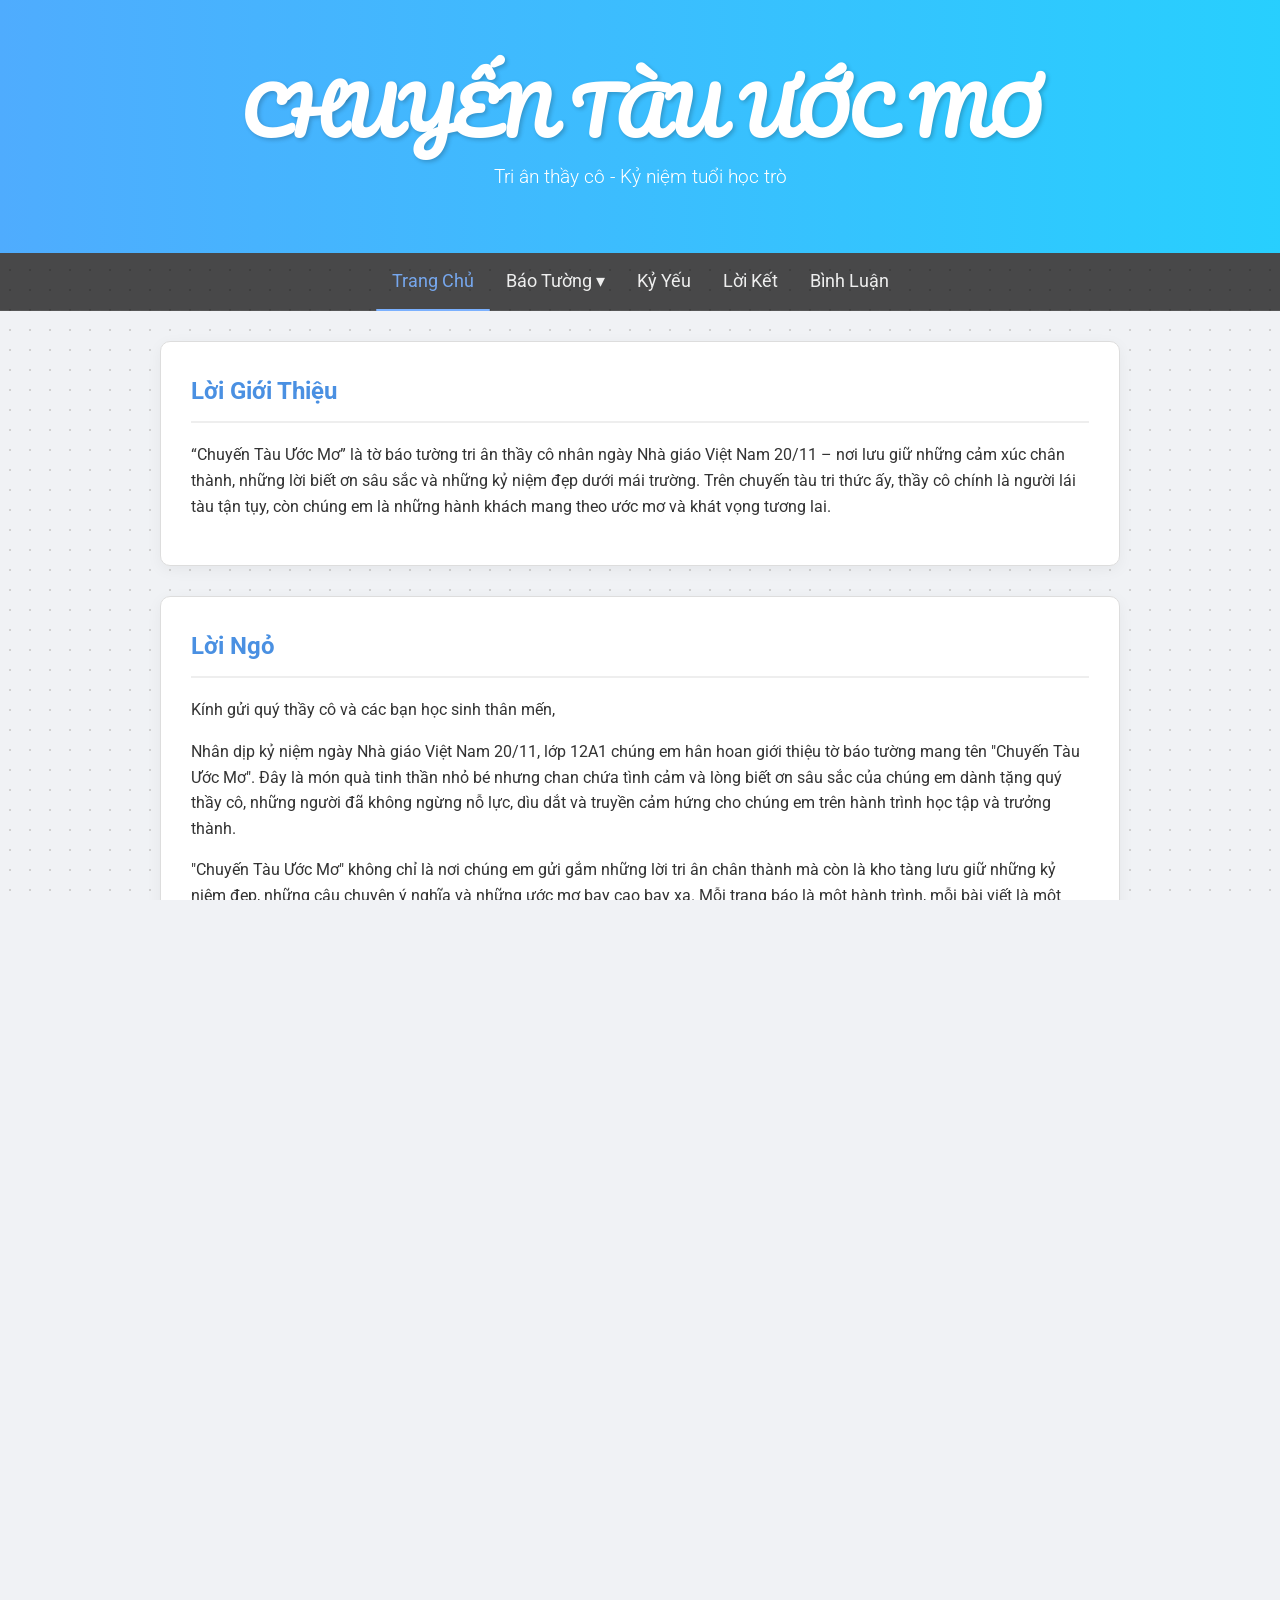
==== pages/baotuong/index.html @ d82d6358 "fix home" ====
<!DOCTYPE html>
<html lang="vi">
<head>
    <meta charset="UTF-8">
    <meta name="viewport" content="width=device-width, initial-scale=1.0">
    <title>
        Báo Tường 12A1 | Thiên Tào - THPT C Phủ Lý
    </title>
    <link rel="stylesheet" href="style.css"> <!-- Trang CSS riêng -->
    <link href="https://fonts.googleapis.com/css2?family=Roboto:wght@300;400;700&family=Pacifico&display=swap" rel="stylesheet"> <!-- Google Fonts -->
    <link rel="preload" href="style.css" as="style"> <!-- Preload CSS -->
    <link rel="stylesheet" href="/styles/main.css"> <!-- Global styles -->
    <link rel="prefetch" href="script.js"> <!-- Prefetch JS -->
    <script src="https://kit.fontawesome.com/a076d05399.js" crossorigin="anonymous"></script> <!-- Font Awesome -->
</head>
<body>
    <div id="page">
    <div id="top"></div>
    <header id="header">
        <div class="overlay">
            <h1 class="main-title">
                CHUYẾN TÀU ƯỚC MƠ
            </h1>
            <p class="slogan">
                Tri ân thầy cô - Kỷ niệm tuổi học trò
            </p>
        </div>
    </header>

    <nav class="navbar">
    <div class="container">
      <div class="anchors" id="anchors">
        <a href="#top" class="anchor active" data-key="home">Trang Chủ</a>

        <div class="dropdown" id="gameDropdown">
          <a href="#" class="anchor" id="gameToggle" aria-expanded="false">Báo Tường ▾</a>
          <div class="dropdown-menu" id="gameMenu" role="menu" aria-hidden="true">
            <a href="#intro" role="menuitem">Giới Thiệu</a>
            <a href="#loingo" role="menuitem">Lời Ngỏ</a>
            <a href="#xaluan" role="menuitem">Xã Luận</a>
            <a href="#video" role="menuitem">Video Thuyết Trình</a>
          </div>
        </div>

        <a href="#kyyeu" class="anchor" data-key="news">Kỷ Yếu</a>
        <a href="#loikettrian" class="anchor" data-key="about">Lời Kết</a>
        <a href="#comments" class="anchor" data-key="community">Bình Luận</a>

        <div class="indicator" id="indicator"></div>
      </div>
    </div>
  </nav>

    <div class="container">
        
        <section id="intro" class="section-box">
            <h2 class="section-title">
                Lời Giới Thiệu
            </h2>
            <div class="content-body">
                <p>
                    “Chuyến Tàu Ước Mơ” là tờ báo tường tri ân thầy cô nhân ngày Nhà giáo Việt Nam 20/11 – nơi lưu giữ những cảm xúc chân thành, những lời biết ơn sâu sắc và những kỷ niệm đẹp dưới mái trường. Trên chuyến tàu tri thức ấy, thầy cô chính là người lái tàu tận tụy, còn chúng em là những hành khách mang theo ước mơ và khát vọng tương lai.
            </div>
        </section>

        <section id="loingo" class="section-box">
            <h2 class="section-title">
                Lời Ngỏ
            </h2>
            <div class="content-body">
                <p>
                    Kính gửi quý thầy cô và các bạn học sinh thân mến,
                </p>
                <p>
                    Nhân dịp kỷ niệm ngày Nhà giáo Việt Nam 20/11, lớp 12A1 chúng em hân hoan giới thiệu tờ báo tường mang tên "Chuyến Tàu Ước Mơ". Đây là món quà tinh thần nhỏ bé nhưng chan chứa tình cảm và lòng biết ơn sâu sắc của chúng em dành tặng quý thầy cô, những người đã không ngừng nỗ lực, dìu dắt và truyền cảm hứng cho chúng em trên hành trình học tập và trưởng thành.
                </p>
                <p>
                    "Chuyến Tàu Ước Mơ" không chỉ là nơi chúng em gửi gắm những lời tri ân chân thành mà còn là kho tàng lưu giữ những kỷ niệm đẹp, những câu chuyện ý nghĩa và những ước mơ bay cao bay xa. Mỗi trang báo là một hành trình, mỗi bài viết là một câu chuyện, và mỗi hình ảnh là một khoảnh khắc đáng nhớ.
                </p>
                <p>
                    Chúng em hy vọng rằng tờ báo tường này sẽ mang lại niềm vui, sự ấm áp và cảm hứng cho quý thầy cô và các bạn học sinh. Hãy cùng nhau tiếp tục hành trình chinh phục tri thức, vươn tới những ước mơ và xây dựng tương lai tươi sáng.
                </p>
            </div>
        </section>
        
        <section id="xaluan" class="section-box">
            <h2 class="section-title">
                Xã luận
            </h2>
            <div class="quote-container">
                <p>
                    Trong hành trình học tập và trưởng thành, thầy cô không chỉ là người truyền đạt kiến thức mà còn là những người dẫn đường, những người bạn đồng hành tận tụy. Họ là những người đã thắp sáng ngọn lửa đam mê trong trái tim chúng em, giúp chúng em vượt qua mọi thử thách và khó khăn.
                </p>
            </div>
        </section>

        <section id="video" class="section-box">
            <h2 class="section-title">
                Video Thuyết Trình
            </h2>
            <div class="video-wrapper">
                <iframe width="100%" height="508" src="https://drive.google.com/file/d/19L8SJxYoxHnr6DRp0JyO_914X5fiGvtf/preview" title="Driver" frameborder="1" allow="accelerometer; autoplay; clipboard-write; encrypted-media; gyroscope; picture-in-picture" allowfullscreen></iframe>
            </div>
        </section>

        <section id="kyyeu" class="section-box">
            <h2 class="section-title">
                Góc Kỷ Yếu
            </h2>
            <div class="gallery-grid">
                <img src="../baotuong/dsc09316.JPG" alt="">
                <img src="../baotuong/dsc09511.JPG" alt="">
                <img src="../baotuong/DSC04282.JPG" alt="">
            </div>
            <div class="media-container">
                <div class="video-wrapper">
                    <p>
                        Video Clip: Chúng ta của tương lai
                    </p>
                    <iframe width="100%" height="508" src="https://drive.google.com/file/d/1awdqhRFzyS8L3JZnMSK7SxVYLsFHX8-7/preview" title="Driver" frameborder="1" allow="accelerometer; autoplay; clipboard-write; encrypted-media; gyroscope; picture-in-picture" allowfullscreen></iframe>
                </div>
                <div class="music-player">
                    <p>
                        Bài hát: Mong Ước Kỷ Niệm Xưa
                    </p>
                    <audio controls>
                        <source src="song.mp3" type="audio/mpeg">
                        Trình duyệt của bạn không hỗ trợ phát nhạc.
                    </audio>
                </div>
            </div>
        </section>

        <section id="loikettrian" class="section-box">
            <h2 class="section-title">
                Lời Kết - Tri Ân
            </h2>
            <div class="quote-container">
                <p>
                    Thầy cô là người lái tàu vững vàng, đưa chúng em vượt qua mọi thử thách tri thức. Chúng em – những hành khách nhỏ – mang theo hoài bão, cùng nhau bay tới bến bờ tương lai.
                </p>
                <p>
                    Bầu trời rộng lớn là nơi ước mơ được chắp cánh, nhờ bàn tay dẫn dắt thầm lặng của thầy cô.
                </p>
                <p>
                    Nhân dịp 20/11, chúng em xin gửi tới quý thầy cô lời chúc sức khỏe dồi dào, niềm vui tràn đầy và mãi giữ vững ngọn lửa đam mê trong sự nghiệp trồng người – hành trình cao quý và rực rỡ nhất.
                </p>
                <p>
                    Trân trọng,
                </p>
                <p>
                    Lớp 12A1 - Trường THPT C Phủ Lý
                </p>
            </div>
        </section>

        <section id="comments" class="section-box">
            <h2 class="section-title">
                Góc Bình Luận
            </h2>
            <p>
                Hãy để lại cảm nghĩ của bạn về tờ báo tường này nhé!
            </p>
            
            <form id="commentForm">
                <div class="form-group">
                    <label for="name">
                        Họ và tên:
                    </label>
                    <input type="text" id="name" required placeholder="Nhập tên của bạn...">
                </div>
                <div class="form-group">
                    <label for="message">
                        Lời nhắn:
                    </label>
                    <textarea id="message" rows="4" required placeholder="Viết bình luận..."></textarea>
                </div>
                <button type="submit" class="submit-btn">
                    Gửi bình luận
                </button>
            </form>

            <div id="commentList" class="comment-list">
                </div>
        </section>

    </div>

    <footer id="footer">
        <div class="footer-content">
            <div class="footer-col">
                <h3>
                    Thông tin nhóm
                </h3>
                <p>
                    Nhóm thực hiện: Thiên Tào
                </p>
                <p>
                    Trường THPT C Phủ Lý
                </p>
            </div>
            <div class="footer-col">
                <h3>Liên hệ
                </h3>
                <p>
                    Email người đại diện:
                </p>
                <p>
                    abeshiroanime@gmail.com
                </p>
            </div>
            <div class="footer-col">
                <h3>
                    Thông tin khác
                </h3>
                <p id="last-updated">Đang tải...</p>
        <script>
            fetch('https://api.github.com/repos/ashirosleepy/ashiro/commits?path=index.html&per_page=1')
                .then(response => response.json())
                .then(data => {
                    if (data.length > 0) {
                        const date = new Date(data[0].commit.committer.date);
                        document.getElementById('last-updated').innerText = '' + date.toLocaleString('vi-VN');
                    } else {
                        document.getElementById('last-updated').innerText = 'Không Tìm Thấy Thông Tin Chỉnh Sửa.';
                    }
                })
                .catch(error => {
                    document.getElementById('last-updated').innerText = 'Lỗi Khi Tải Thông Tin Chỉnh Sửa.';
                    console.error(error);
                });
        </script>
                <p>
                    Nguồn tham khảo:
                </p>
            </div>
        </div>
        <div class="copyright">
            &copy;2026 Bản quyền thuộc về <a href="https://ashirosleepy.github.io/ashiro/pages/profile/index.html" style="color: #aaa;" target="_blank">Shiro</a>.
        </div>
    </footer>
    </div>

    <script src="script.js"></script>
</body>
</html>
---- pages/baotuong/style.css ----
﻿/* Thiết lập chung */
:root {
    --primary-color: #4a90e2; /* Màu chủ đạo (Xanh) cho Header */
    --secondary-color: #f9f9f9; /* Màu nền nội dung */
    --accent-color: #ffffff;   /* Màu nhấn */
    --text-color: #333;       /* Màu chữ chính */
    --footer-bg: #000000;     /* Màu nền footer */
    --card-bg: #ffffff;      /* Màu nền thẻ bài viết */
}

html {
    scroll-behavior: smooth; /* Hiệu ứng cuộn mượt toàn trang */
    scrollbar-gutter: stable;
    overflow-y: auto;
    overflow-x: hidden;
}

html, body {
    height: 100%;
}


body {
    font-family: var(--font-body, 'Roboto', sans-serif); /* ưu tiên biến, fallback Roboto */
    margin: 0; /* Bỏ margin mặc định */
    padding: 0; /* Bỏ padding mặc định */
    line-height: 1.6; /* Chiều cao dòng dễ đọc */

    /* Nền */
    background-color: #f0f2f5; /* hoặc var(--bg-color) nếu muốn dùng biến */
    background-image: radial-gradient(#d1d1d1 1px, transparent 1px); /* hiệu ứng chấm bi mờ */
    background-size: 20px 20px; /* hiệu ứng chấm bi mờ */

    /* Màu chữ */
    color: var(--text-color, var(--text-main)); /* ưu tiên biến, fallback màu chữ chính */
}\r\n\r\n#top {\r\n    position: absolute;\r\n    top: 0;\r\n    left: 0;\r\n    width: 1px;\r\n    height: 1px;\r\n}\r\n

body:not(.page-ready) {
    overflow: hidden;
    height: 100vh;
}

body.page-ready {
    overflow: auto;
}

/* Hide default scrollbar */
html, body {
    -ms-overflow-style: none;
    scrollbar-width: none;
}
html::-webkit-scrollbar,
body::-webkit-scrollbar {
    width: 0;
    height: 0;
}

html.no-scroll {
    overflow-y: scroll !important;
    overflow-x: hidden !important;
    height: 100% !important;
}

body.no-scroll {
    overflow: hidden !important;
    height: 100% !important;
    position: fixed !important;
    width: 100% !important;
    left: 0;
    padding-right: var(--sbw, 0px);
}



/* Page reveal on reload: bottom-to-top fade with blur */
#page {
    opacity: 0;
    clip-path: inset(0 0 100% 0);
    filter: blur(8px);
}
body.page-ready #page {
    animation: pageReveal 1s ease both;
}

@keyframes pageReveal {
    from {
        opacity: 0;
        clip-path: inset(0 0 100% 0);
        filter: blur(8px);
    }
    to {
        opacity: 1;
        clip-path: inset(0 0 0 0);
        filter: blur(0);
    }
}

@media (prefers-reduced-motion: reduce) {
    #page,
    body.page-ready #page {
        opacity: 1;
        clip-path: none;
        filter: none;
        animation: none;
    }
}


/* --- PHẦN 1: HEADER --- */
header {
    background-image: linear-gradient(to right, #4facfe 0%, #00f2fe 100%); /* Gradient nền động */
    color: white; /* Màu chữ trắng cho header */
    padding: 60px 20px; /* Padding lớn cho header */
    text-align: center; /* Căn giữa nội dung */
    position: relative; /* Để chứa các phần tử con */
    overflow: hidden; /* Ẩn phần thừa khi có hiệu ứng */
}

.main-title {
    font-family: 'Pacifico', cursive; /* Font chữ nghệ thuật cho tiêu đề */
    font-size: 4rem; /* Kích thước chữ lớn */
    margin: 0 ; /* Bỏ margin mặc định */
    text-align: center; /* Căn giữa chữ */
    text-shadow: 2px 2px 4px rgba(0,0,0,0.2); /* Hiệu ứng bóng mờ cho chữ */
}

.slogan {
    font-size: 1.2rem; /* Kích thước chữ nhỏ hơn tiêu đề */
    margin-top: 10px; /* Khoảng cách với tiêu đề */
    font-weight: 300; /* Nhẹ nhàng hơn */
    text-align: center; /* Căn giữa chữ */
    margin: 0; /* Bỏ margin mặc định */
}

/* Menu điều hướng */

* { box-sizing: border-box; } /* Giúp tính toán kích thước dễ dàng hơn */

/* Bỏ gạch chân mặc định */
a { text-decoration: none; } 

/* Navbar chính */
.navbar {
  position: sticky; /* Cố định khi cuộn */
  top: 0; /* Ở trên cùng */
  left: 0; /* Bắt đầu từ bên trái */
  width: 100%; /* Chiếm toàn bộ chiều rộng */
  height: 58px; /* Chiều cao navbar */
  background: rgba(0,0,0,.7); /* Nền mờ */
  border-bottom: 1px solid rgba(255,255,255,.08); /* Viền dưới nhẹ */
  backdrop-filter: saturate(180%) blur(12px); /* Hiệu ứng làm mờ nền */
  display: flex; /* Sử dụng flexbox */
  align-items: center; /* Căn giữa theo chiều dọc */
  justify-content: center; /* Căn giữa theo chiều ngang */
  z-index: 1000; /* Đảm bảo nằm trên các phần tử khác */
}
.navbar .container {
  max-width: 1200px; /* Giới hạn chiều rộng nội dung */
  width: 100%; /* Chiếm toàn bộ chiều rộng */
  display: flex; /* Sử dụng flexbox */
  justify-content: center; /* Căn giữa nội dung */
}

/* Anchors */
.anchors {
  display: flex;  /* Sử dụng flexbox */
  position: relative; /* Để chứa chỉ báo */
  --ind-x: 0;  /* Biến CSS cho vị trí và kích thước chỉ báo */
  --ind-width: 0; /* Biến CSS cho vị trí và kích thước chỉ báo */
}

.anchor {
  display: flex; align-items: center; /* Căn giữa theo chiều dọc */
  height: 58px; padding: 0 16px; /* Chiều cao và padding */
  font-size: 18px; color: #fff; opacity: .9; /* Màu chữ và độ mờ */
  transition: color .18s ease; /* Hiệu ứng chuyển màu */
  cursor: pointer; /* Con trỏ khi hover */
  user-select: none; /* Không cho chọn chữ */
}
.anchor:hover { color: #7bb1ff; } /* Màu khi hover */
.anchor.active { color: #7bb1ff; } /* Màu khi active */

/* Indicator */
.indicator {
  position: absolute; bottom: 0; left: 0; /* Đặt ở dưới cùng bên trái */
  height: 2px; border-radius: 1px; /* Chiều cao và bo góc */
  width: calc(var(--ind-width) * 1px); /* Chiều rộng từ biến CSS */
  transform: translateX(calc(var(--ind-x) * 1px)); /* Vị trí từ biến CSS */
  transition: transform .36s cubic-bezier(.22,.9,.32,1), width .28s cubic-bezier(.22,.9,.32,1); /* Hiệu ứng chuyển động */
  background: #7bb1ff; /* Màu chỉ báo */
  pointer-events: none; /* Không tương tác */
}

@media (max-width: 768px) {
  .navbar {
    height: auto;
  }

  .navbar .container {
    justify-content: center;
    padding: 0 8px;
  }

  .anchors {
    flex-wrap: wrap;
    justify-content: center;
    gap: 4px 6px;
    overflow: visible;
  }

  .anchor {
    height: 44px;
    padding: 0 10px;
    font-size: 13px;
    flex: 0 0 auto;
    white-space: nowrap;
  }

  .indicator {
    display: none;
  }

  .dropdown-menu {
    min-width: 180px;
  }
}

/* Dropdown */
.dropdown {
  position: relative; /* Để chứa menu con */
  display: flex; /* Sử dụng flexbox */
  align-items: center; /* Căn giữa theo chiều dọc */
}

/* Dropdown toggle */
.dropdown-menu {
  position: absolute; /* Vị trí tuyệt đối so với dropdown */
  top: calc(100% + 6px); /* Dưới toggle một chút */
  left: 0; /* Căn trái */
  background: rgba(0,0,0,.95); /* Nền mờ đen */
  min-width: 220px; /* Chiều rộng tối thiểu */
  border-radius: 6px; /* Bo góc */
  border: 1px solid rgba(255,255,255,.06); /* Viền nhẹ */
  box-shadow: 0 8px 24px rgba(0,0,0,.6); /* Đổ bóng */
  transform-origin: top center; /* Gốc biến đổi */
  transform: scaleY(0); /* Ẩn theo chiều dọc */
  opacity: 0; /* Ẩn */
  pointer-events: none; /* Không tương tác khi ẩn */
  transition: transform .26s cubic-bezier(.2,.9,.3,1), opacity .22s ease; /* Hiệu ứng chuyển đổi */
  z-index: 1200; /* Nằm trên các phần tử khác */
  overflow: hidden; /* Ẩn phần thừa */
}

/* Hiển thị menu khi có class .show */
.dropdown-menu.show {
  transform: scaleY(1); /* Hiển thị theo chiều dọc */
  opacity: 1; /* Hiển thị */
  pointer-events: auto; /* Cho phép tương tác */
}

.dropdown-menu a {
  display: block; /* Hiển thị dạng block */
  padding: 10px 14px; /* Padding */
  color: #fff; /* Màu chữ trắng */
  font-size: 15px; /* Kích thước chữ */
  line-height: 1.2; /* Chiều cao dòng */
  transition: background .12s ease, color .12s ease; /* Hiệu ứng chuyển màu */
}
.dropdown-menu a:hover {
  background: #7bb1ff; /* Nền khi hover */
  color: #000; /* Màu chữ khi hover */
}

/* Nội dung chính */
.content { padding: 24px; max-width: 900px; margin-left: auto; margin-right: auto; }

/* --- PHẦN 2: CONTENT --- */
.container {
    max-width: 1000px; /* Giới hạn chiều rộng nội dung */
    margin: 30px auto; /* Căn giữa với margin tự động */
    padding: 0 20px; /* Padding hai bên */
}

.section-box {
    background: var(--card-bg); /* Nền thẻ bài viết */
    padding: 30px; /* Padding bên trong */
    margin-bottom: 30px; /* Khoảng cách giữa các thẻ */
    border-radius: 10px; /* Bo góc */
    box-shadow: 0 4px 15px rgba(0,0,0,0.05); /* Đổ bóng nhẹ */
    scroll-margin-top: 80px; /* Để khi cuộn tới đây không bị che bởi header cố định */
    border: 1px solid #ddd; /* Viền mảnh, đẹp */
}

.section-title {
    color: var(--primary-color); /* Màu tiêu đề */
    border-bottom: 2px solid #eee; /* Đường dưới tiêu đề */
    padding-bottom: 10px; /* Khoảng cách dưới tiêu đề */
    margin-top: 0; /* Bỏ margin trên */
}

/* Bài viết (Grid 3 cột) */
.article-grid {
    display: grid; /* Sử dụng grid layout */
    grid-template-columns: repeat(auto-fit, minmax(250px, 1fr)); /* Tự động điều chỉnh số cột */
    gap: 20px; /* Khoảng cách giữa các bài viết */
}

.card {
    background: #fdfdfd; /* Nền thẻ bài viết */
    border: 1px solid #eee; /* Viền nhẹ */
    padding: 20px; /* Padding bên trong */
    border-radius: 8px; /* Bo góc */
    transition: transform 0.2s; /* Hiệu ứng chuyển động */
}

.card:hover {
    transform: translateY(-5px); /* Bay lên khi hover */
    box-shadow: 0 5px 15px rgba(0,0,0,0.1); /* Đổ bóng khi hover */
}

.card h3 {
    margin-top: 0; /* Bỏ margin trên */
    color: var(--accent-color); /* Màu tiêu đề bài viết */
}

.read-more {
    background: var(--primary-color); /* Nền nút */
    color: white; /* Màu chữ nút */
    border: none; /* Bỏ viền */
    padding: 8px 15px; /* Padding nút */
    border-radius: 4px; /* Bo góc nút */
    cursor: pointer; /* Con trỏ khi hover */
}

/* Góc ảnh */
.gallery-grid {
    display: grid; /* Sử dụng grid layout */
    grid-template-columns: repeat(auto-fit, minmax(200px, 1fr)); /* Tự động điều chỉnh số cột */
    gap: 15px; /* Khoảng cách giữa các ảnh */
}

.gallery-grid img {
    width: 100%; /* Ảnh chiếm toàn bộ khung */
    border-radius: 5px; /* Bo góc ảnh */
    object-fit: cover; /* Ảnh không bị méo */
}

/* Góc Âm nhạc */
.media-container {
    display: flex; /* Sử dụng flexbox */
    flex-direction: column; /* Xếp dọc */
    gap: 20px; /* Khoảng cách giữa các phần tử */
}

/* Góc Bình luận (Form) */
.form-group {
    margin-bottom: 15px; /* Khoảng cách giữa các nhóm form */
}

.form-group label {
    display: block; /* Hiển thị dạng block */
    margin-bottom: 5px; /* Khoảng cách dưới label */
    font-weight: bold; /* In đậm chữ label */
}

.form-group input, .form-group textarea {
    width: 100%; /* Chiếm toàn bộ khung */
    padding: 10px; /* Padding bên trong */
    border: 1px solid #ddd; /* Viền nhẹ */
    border-radius: 4px; /* Bo góc */
    box-sizing: border-box; /* Quan trọng để không bị vỡ layout */
}

.submit-btn {
    background-color: var(--accent-color); /* Nền nút gửi */
    color: white; /* Màu chữ nút */
    padding: 10px 25px; /* Padding nút */
    border: none; /* Bỏ viền */
    border-radius: 4px; /* Bo góc nút */
    cursor: pointer; /* Con trỏ khi hover */
    font-size: 1rem; /* Kích thước chữ */
}

.comment-list {
    margin-top: 20px; /* Khoảng cách trên danh sách bình luận */
    border-top: 1px dashed #ccc; /* Đường phân cách */
    padding-top: 20px; /* Padding trên */
} 

.comment-item {
    background: #f1f1f1; /* Nền bình luận */
    padding: 10px; /* Padding bên trong */
    margin-bottom: 10px; /* Khoảng cách giữa các bình luận */
    border-radius: 5px; /* Bo góc */
}

/* --- PHẦN 3: FOOTER --- */
footer {
    background-color: var(--footer-bg);
    color: white; /* Màu chữ trắng */
    padding: 40px 0 20px; /* Padding trên lớn hơn dưới */
}

.footer-content {
    display: flex; /* Sử dụng flexbox */
    justify-content: space-around; /* Căn đều các cột */
    flex-wrap: wrap; /* Cho phép xuống dòng nếu không đủ chỗ */
    max-width: 1000px; /* Giới hạn chiều rộng nội dung */
    margin: 0 auto; /* Căn giữa */
    padding: 0 20px; /* Padding hai bên */
}

.footer-col {
    flex: 1; /* Cột chiếm đều không gian */
    min-width: 250px; /* Đảm bảo cột không quá nhỏ */
    margin-bottom: 20px; /* Khoảng cách dưới mỗi cột */
}

.footer-col h3 {
    color: var(--accent-color); /* Màu tiêu đề footer */
    border-bottom: 1px solid #555; /* Đường dưới tiêu đề */
    padding-bottom: 10px; /* Khoảng cách dưới tiêu đề */
    display: inline-block; /* Chỉ viền dưới tiêu đề */
}

.copyright {
    text-align: center; /* Căn giữa chữ */
    margin-top: 20px; /* Khoảng cách trên */
    padding-top: 20px; /* Khoảng cách trên */
    border-top: 1px solid #444; /* Đường phân cách */
    font-size: 0.9rem; /* Chữ nhỏ hơn */
    color: #aaa; /* Màu chữ nhẹ hơn */
}

header {
    background-size: 200% 200%; /* Kích thước nền lớn để di chuyển */
    animation: gradientBG 6s ease infinite; /* Chạy vô tận trong 6 giây */
}

.main-title {
    animation: slideDown 1s ease-out forwards; /* Hiệu ứng rơi xuống */
}

.slogan {
    animation: slideDown 1s ease-out 0.3s forwards; /* Chậm hơn tiêu đề 0.3s */
    opacity: 0; /* Ẩn ban đầu */
}

/* 2. Hiệu ứng các thẻ bài viết (Card Hover) xịn hơn */
.card {
    transition: all 0.3s cubic-bezier(0.25, 0.8, 0.25, 1);
    position: relative; /* Để có thể di chuyển */
    top: 0; /* Vị trí ban đầu */
}

.card:hover {
    transform: translateY(-10px); /* Bay lên cao hơn */
    box-shadow: 0 10px 20px rgba(74, 144, 226, 0.2); /* Đổ bóng màu xanh */
    border-color: var(--primary-color); /* Viền đổi màu */
}

.read-more:hover {
    background-color: #333;
    transform: scale(1.05); /* Phóng to nút nhẹ */
    transition: 0.2s; /* Hiệu ứng mượt */
}

/* 3. Hiệu ứng Ảnh trong thư viện (Zoom In) */
.gallery-grid img {
    transition: transform 0.5s ease; /* Hiệu ứng mượt */
    cursor: pointer; /* Con trỏ khi hover */
}

.gallery-grid img:hover {
    transform: scale(1.05); /* Phóng to ảnh khi di chuột */
    box-shadow: 0 5px 15px rgba(0,0,0,0.3); /* Đổ bóng ảnh */
}

/* 4. Class chuẩn bị cho Javascript (Hiệu ứng cuộn tới đâu hiện tới đó) */
.reveal {
    opacity: 0;
    transform: translateY(50px); /* Dịch xuống dưới */
    transition: all 0.8s ease-out; /* Hiệu ứng mượt */
}

.reveal.active {
    opacity: 1;
    transform: translateY(0); /* Trở về vị trí cũ */
}

@keyframes slideDown {
    from {
        opacity: 0;
        transform: translateY(-20px);
    }
    to {
        opacity: 1;
        transform: translateY(0);
    }
}
---- pages/baotuong/style.css ----
﻿/* Thiết lập chung */
:root {
    --primary-color: #4a90e2; /* Màu chủ đạo (Xanh) cho Header */
    --secondary-color: #f9f9f9; /* Màu nền nội dung */
    --accent-color: #ffffff;   /* Màu nhấn */
    --text-color: #333;       /* Màu chữ chính */
    --footer-bg: #000000;     /* Màu nền footer */
    --card-bg: #ffffff;      /* Màu nền thẻ bài viết */
}

html {
    scroll-behavior: smooth; /* Hiệu ứng cuộn mượt toàn trang */
    scrollbar-gutter: stable;
    overflow-y: auto;
    overflow-x: hidden;
}

html, body {
    height: 100%;
}


body {
    font-family: var(--font-body, 'Roboto', sans-serif); /* ưu tiên biến, fallback Roboto */
    margin: 0; /* Bỏ margin mặc định */
    padding: 0; /* Bỏ padding mặc định */
    line-height: 1.6; /* Chiều cao dòng dễ đọc */

    /* Nền */
    background-color: #f0f2f5; /* hoặc var(--bg-color) nếu muốn dùng biến */
    background-image: radial-gradient(#d1d1d1 1px, transparent 1px); /* hiệu ứng chấm bi mờ */
    background-size: 20px 20px; /* hiệu ứng chấm bi mờ */

    /* Màu chữ */
    color: var(--text-color, var(--text-main)); /* ưu tiên biến, fallback màu chữ chính */
}\r\n\r\n#top {\r\n    position: absolute;\r\n    top: 0;\r\n    left: 0;\r\n    width: 1px;\r\n    height: 1px;\r\n}\r\n

body:not(.page-ready) {
    overflow: hidden;
    height: 100vh;
}

body.page-ready {
    overflow: auto;
}

/* Hide default scrollbar */
html, body {
    -ms-overflow-style: none;
    scrollbar-width: none;
}
html::-webkit-scrollbar,
body::-webkit-scrollbar {
    width: 0;
    height: 0;
}

html.no-scroll {
    overflow-y: scroll !important;
    overflow-x: hidden !important;
    height: 100% !important;
}

body.no-scroll {
    overflow: hidden !important;
    height: 100% !important;
    position: fixed !important;
    width: 100% !important;
    left: 0;
    padding-right: var(--sbw, 0px);
}



/* Page reveal on reload: bottom-to-top fade with blur */
#page {
    opacity: 0;
    clip-path: inset(0 0 100% 0);
    filter: blur(8px);
}
body.page-ready #page {
    animation: pageReveal 1s ease both;
}

@keyframes pageReveal {
    from {
        opacity: 0;
        clip-path: inset(0 0 100% 0);
        filter: blur(8px);
    }
    to {
        opacity: 1;
        clip-path: inset(0 0 0 0);
        filter: blur(0);
    }
}

@media (prefers-reduced-motion: reduce) {
    #page,
    body.page-ready #page {
        opacity: 1;
        clip-path: none;
        filter: none;
        animation: none;
    }
}


/* --- PHẦN 1: HEADER --- */
header {
    background-image: linear-gradient(to right, #4facfe 0%, #00f2fe 100%); /* Gradient nền động */
    color: white; /* Màu chữ trắng cho header */
    padding: 60px 20px; /* Padding lớn cho header */
    text-align: center; /* Căn giữa nội dung */
    position: relative; /* Để chứa các phần tử con */
    overflow: hidden; /* Ẩn phần thừa khi có hiệu ứng */
}

.main-title {
    font-family: 'Pacifico', cursive; /* Font chữ nghệ thuật cho tiêu đề */
    font-size: 4rem; /* Kích thước chữ lớn */
    margin: 0 ; /* Bỏ margin mặc định */
    text-align: center; /* Căn giữa chữ */
    text-shadow: 2px 2px 4px rgba(0,0,0,0.2); /* Hiệu ứng bóng mờ cho chữ */
}

.slogan {
    font-size: 1.2rem; /* Kích thước chữ nhỏ hơn tiêu đề */
    margin-top: 10px; /* Khoảng cách với tiêu đề */
    font-weight: 300; /* Nhẹ nhàng hơn */
    text-align: center; /* Căn giữa chữ */
    margin: 0; /* Bỏ margin mặc định */
}

/* Menu điều hướng */

* { box-sizing: border-box; } /* Giúp tính toán kích thước dễ dàng hơn */

/* Bỏ gạch chân mặc định */
a { text-decoration: none; } 

/* Navbar chính */
.navbar {
  position: sticky; /* Cố định khi cuộn */
  top: 0; /* Ở trên cùng */
  left: 0; /* Bắt đầu từ bên trái */
  width: 100%; /* Chiếm toàn bộ chiều rộng */
  height: 58px; /* Chiều cao navbar */
  background: rgba(0,0,0,.7); /* Nền mờ */
  border-bottom: 1px solid rgba(255,255,255,.08); /* Viền dưới nhẹ */
  backdrop-filter: saturate(180%) blur(12px); /* Hiệu ứng làm mờ nền */
  display: flex; /* Sử dụng flexbox */
  align-items: center; /* Căn giữa theo chiều dọc */
  justify-content: center; /* Căn giữa theo chiều ngang */
  z-index: 1000; /* Đảm bảo nằm trên các phần tử khác */
}
.navbar .container {
  max-width: 1200px; /* Giới hạn chiều rộng nội dung */
  width: 100%; /* Chiếm toàn bộ chiều rộng */
  display: flex; /* Sử dụng flexbox */
  justify-content: center; /* Căn giữa nội dung */
}

/* Anchors */
.anchors {
  display: flex;  /* Sử dụng flexbox */
  position: relative; /* Để chứa chỉ báo */
  --ind-x: 0;  /* Biến CSS cho vị trí và kích thước chỉ báo */
  --ind-width: 0; /* Biến CSS cho vị trí và kích thước chỉ báo */
}

.anchor {
  display: flex; align-items: center; /* Căn giữa theo chiều dọc */
  height: 58px; padding: 0 16px; /* Chiều cao và padding */
  font-size: 18px; color: #fff; opacity: .9; /* Màu chữ và độ mờ */
  transition: color .18s ease; /* Hiệu ứng chuyển màu */
  cursor: pointer; /* Con trỏ khi hover */
  user-select: none; /* Không cho chọn chữ */
}
.anchor:hover { color: #7bb1ff; } /* Màu khi hover */
.anchor.active { color: #7bb1ff; } /* Màu khi active */

/* Indicator */
.indicator {
  position: absolute; bottom: 0; left: 0; /* Đặt ở dưới cùng bên trái */
  height: 2px; border-radius: 1px; /* Chiều cao và bo góc */
  width: calc(var(--ind-width) * 1px); /* Chiều rộng từ biến CSS */
  transform: translateX(calc(var(--ind-x) * 1px)); /* Vị trí từ biến CSS */
  transition: transform .36s cubic-bezier(.22,.9,.32,1), width .28s cubic-bezier(.22,.9,.32,1); /* Hiệu ứng chuyển động */
  background: #7bb1ff; /* Màu chỉ báo */
  pointer-events: none; /* Không tương tác */
}

@media (max-width: 768px) {
  .navbar {
    height: auto;
  }

  .navbar .container {
    justify-content: center;
    padding: 0 8px;
  }

  .anchors {
    flex-wrap: wrap;
    justify-content: center;
    gap: 4px 6px;
    overflow: visible;
  }

  .anchor {
    height: 44px;
    padding: 0 10px;
    font-size: 13px;
    flex: 0 0 auto;
    white-space: nowrap;
  }

  .indicator {
    display: none;
  }

  .dropdown-menu {
    min-width: 180px;
  }
}

/* Dropdown */
.dropdown {
  position: relative; /* Để chứa menu con */
  display: flex; /* Sử dụng flexbox */
  align-items: center; /* Căn giữa theo chiều dọc */
}

/* Dropdown toggle */
.dropdown-menu {
  position: absolute; /* Vị trí tuyệt đối so với dropdown */
  top: calc(100% + 6px); /* Dưới toggle một chút */
  left: 0; /* Căn trái */
  background: rgba(0,0,0,.95); /* Nền mờ đen */
  min-width: 220px; /* Chiều rộng tối thiểu */
  border-radius: 6px; /* Bo góc */
  border: 1px solid rgba(255,255,255,.06); /* Viền nhẹ */
  box-shadow: 0 8px 24px rgba(0,0,0,.6); /* Đổ bóng */
  transform-origin: top center; /* Gốc biến đổi */
  transform: scaleY(0); /* Ẩn theo chiều dọc */
  opacity: 0; /* Ẩn */
  pointer-events: none; /* Không tương tác khi ẩn */
  transition: transform .26s cubic-bezier(.2,.9,.3,1), opacity .22s ease; /* Hiệu ứng chuyển đổi */
  z-index: 1200; /* Nằm trên các phần tử khác */
  overflow: hidden; /* Ẩn phần thừa */
}

/* Hiển thị menu khi có class .show */
.dropdown-menu.show {
  transform: scaleY(1); /* Hiển thị theo chiều dọc */
  opacity: 1; /* Hiển thị */
  pointer-events: auto; /* Cho phép tương tác */
}

.dropdown-menu a {
  display: block; /* Hiển thị dạng block */
  padding: 10px 14px; /* Padding */
  color: #fff; /* Màu chữ trắng */
  font-size: 15px; /* Kích thước chữ */
  line-height: 1.2; /* Chiều cao dòng */
  transition: background .12s ease, color .12s ease; /* Hiệu ứng chuyển màu */
}
.dropdown-menu a:hover {
  background: #7bb1ff; /* Nền khi hover */
  color: #000; /* Màu chữ khi hover */
}

/* Nội dung chính */
.content { padding: 24px; max-width: 900px; margin-left: auto; margin-right: auto; }

/* --- PHẦN 2: CONTENT --- */
.container {
    max-width: 1000px; /* Giới hạn chiều rộng nội dung */
    margin: 30px auto; /* Căn giữa với margin tự động */
    padding: 0 20px; /* Padding hai bên */
}

.section-box {
    background: var(--card-bg); /* Nền thẻ bài viết */
    padding: 30px; /* Padding bên trong */
    margin-bottom: 30px; /* Khoảng cách giữa các thẻ */
    border-radius: 10px; /* Bo góc */
    box-shadow: 0 4px 15px rgba(0,0,0,0.05); /* Đổ bóng nhẹ */
    scroll-margin-top: 80px; /* Để khi cuộn tới đây không bị che bởi header cố định */
    border: 1px solid #ddd; /* Viền mảnh, đẹp */
}

.section-title {
    color: var(--primary-color); /* Màu tiêu đề */
    border-bottom: 2px solid #eee; /* Đường dưới tiêu đề */
    padding-bottom: 10px; /* Khoảng cách dưới tiêu đề */
    margin-top: 0; /* Bỏ margin trên */
}

/* Bài viết (Grid 3 cột) */
.article-grid {
    display: grid; /* Sử dụng grid layout */
    grid-template-columns: repeat(auto-fit, minmax(250px, 1fr)); /* Tự động điều chỉnh số cột */
    gap: 20px; /* Khoảng cách giữa các bài viết */
}

.card {
    background: #fdfdfd; /* Nền thẻ bài viết */
    border: 1px solid #eee; /* Viền nhẹ */
    padding: 20px; /* Padding bên trong */
    border-radius: 8px; /* Bo góc */
    transition: transform 0.2s; /* Hiệu ứng chuyển động */
}

.card:hover {
    transform: translateY(-5px); /* Bay lên khi hover */
    box-shadow: 0 5px 15px rgba(0,0,0,0.1); /* Đổ bóng khi hover */
}

.card h3 {
    margin-top: 0; /* Bỏ margin trên */
    color: var(--accent-color); /* Màu tiêu đề bài viết */
}

.read-more {
    background: var(--primary-color); /* Nền nút */
    color: white; /* Màu chữ nút */
    border: none; /* Bỏ viền */
    padding: 8px 15px; /* Padding nút */
    border-radius: 4px; /* Bo góc nút */
    cursor: pointer; /* Con trỏ khi hover */
}

/* Góc ảnh */
.gallery-grid {
    display: grid; /* Sử dụng grid layout */
    grid-template-columns: repeat(auto-fit, minmax(200px, 1fr)); /* Tự động điều chỉnh số cột */
    gap: 15px; /* Khoảng cách giữa các ảnh */
}

.gallery-grid img {
    width: 100%; /* Ảnh chiếm toàn bộ khung */
    border-radius: 5px; /* Bo góc ảnh */
    object-fit: cover; /* Ảnh không bị méo */
}

/* Góc Âm nhạc */
.media-container {
    display: flex; /* Sử dụng flexbox */
    flex-direction: column; /* Xếp dọc */
    gap: 20px; /* Khoảng cách giữa các phần tử */
}

/* Góc Bình luận (Form) */
.form-group {
    margin-bottom: 15px; /* Khoảng cách giữa các nhóm form */
}

.form-group label {
    display: block; /* Hiển thị dạng block */
    margin-bottom: 5px; /* Khoảng cách dưới label */
    font-weight: bold; /* In đậm chữ label */
}

.form-group input, .form-group textarea {
    width: 100%; /* Chiếm toàn bộ khung */
    padding: 10px; /* Padding bên trong */
    border: 1px solid #ddd; /* Viền nhẹ */
    border-radius: 4px; /* Bo góc */
    box-sizing: border-box; /* Quan trọng để không bị vỡ layout */
}

.submit-btn {
    background-color: var(--accent-color); /* Nền nút gửi */
    color: white; /* Màu chữ nút */
    padding: 10px 25px; /* Padding nút */
    border: none; /* Bỏ viền */
    border-radius: 4px; /* Bo góc nút */
    cursor: pointer; /* Con trỏ khi hover */
    font-size: 1rem; /* Kích thước chữ */
}

.comment-list {
    margin-top: 20px; /* Khoảng cách trên danh sách bình luận */
    border-top: 1px dashed #ccc; /* Đường phân cách */
    padding-top: 20px; /* Padding trên */
} 

.comment-item {
    background: #f1f1f1; /* Nền bình luận */
    padding: 10px; /* Padding bên trong */
    margin-bottom: 10px; /* Khoảng cách giữa các bình luận */
    border-radius: 5px; /* Bo góc */
}

/* --- PHẦN 3: FOOTER --- */
footer {
    background-color: var(--footer-bg);
    color: white; /* Màu chữ trắng */
    padding: 40px 0 20px; /* Padding trên lớn hơn dưới */
}

.footer-content {
    display: flex; /* Sử dụng flexbox */
    justify-content: space-around; /* Căn đều các cột */
    flex-wrap: wrap; /* Cho phép xuống dòng nếu không đủ chỗ */
    max-width: 1000px; /* Giới hạn chiều rộng nội dung */
    margin: 0 auto; /* Căn giữa */
    padding: 0 20px; /* Padding hai bên */
}

.footer-col {
    flex: 1; /* Cột chiếm đều không gian */
    min-width: 250px; /* Đảm bảo cột không quá nhỏ */
    margin-bottom: 20px; /* Khoảng cách dưới mỗi cột */
}

.footer-col h3 {
    color: var(--accent-color); /* Màu tiêu đề footer */
    border-bottom: 1px solid #555; /* Đường dưới tiêu đề */
    padding-bottom: 10px; /* Khoảng cách dưới tiêu đề */
    display: inline-block; /* Chỉ viền dưới tiêu đề */
}

.copyright {
    text-align: center; /* Căn giữa chữ */
    margin-top: 20px; /* Khoảng cách trên */
    padding-top: 20px; /* Khoảng cách trên */
    border-top: 1px solid #444; /* Đường phân cách */
    font-size: 0.9rem; /* Chữ nhỏ hơn */
    color: #aaa; /* Màu chữ nhẹ hơn */
}

header {
    background-size: 200% 200%; /* Kích thước nền lớn để di chuyển */
    animation: gradientBG 6s ease infinite; /* Chạy vô tận trong 6 giây */
}

.main-title {
    animation: slideDown 1s ease-out forwards; /* Hiệu ứng rơi xuống */
}

.slogan {
    animation: slideDown 1s ease-out 0.3s forwards; /* Chậm hơn tiêu đề 0.3s */
    opacity: 0; /* Ẩn ban đầu */
}

/* 2. Hiệu ứng các thẻ bài viết (Card Hover) xịn hơn */
.card {
    transition: all 0.3s cubic-bezier(0.25, 0.8, 0.25, 1);
    position: relative; /* Để có thể di chuyển */
    top: 0; /* Vị trí ban đầu */
}

.card:hover {
    transform: translateY(-10px); /* Bay lên cao hơn */
    box-shadow: 0 10px 20px rgba(74, 144, 226, 0.2); /* Đổ bóng màu xanh */
    border-color: var(--primary-color); /* Viền đổi màu */
}

.read-more:hover {
    background-color: #333;
    transform: scale(1.05); /* Phóng to nút nhẹ */
    transition: 0.2s; /* Hiệu ứng mượt */
}

/* 3. Hiệu ứng Ảnh trong thư viện (Zoom In) */
.gallery-grid img {
    transition: transform 0.5s ease; /* Hiệu ứng mượt */
    cursor: pointer; /* Con trỏ khi hover */
}

.gallery-grid img:hover {
    transform: scale(1.05); /* Phóng to ảnh khi di chuột */
    box-shadow: 0 5px 15px rgba(0,0,0,0.3); /* Đổ bóng ảnh */
}

/* 4. Class chuẩn bị cho Javascript (Hiệu ứng cuộn tới đâu hiện tới đó) */
.reveal {
    opacity: 0;
    transform: translateY(50px); /* Dịch xuống dưới */
    transition: all 0.8s ease-out; /* Hiệu ứng mượt */
}

.reveal.active {
    opacity: 1;
    transform: translateY(0); /* Trở về vị trí cũ */
}

@keyframes slideDown {
    from {
        opacity: 0;
        transform: translateY(-20px);
    }
    to {
        opacity: 1;
        transform: translateY(0);
    }
}
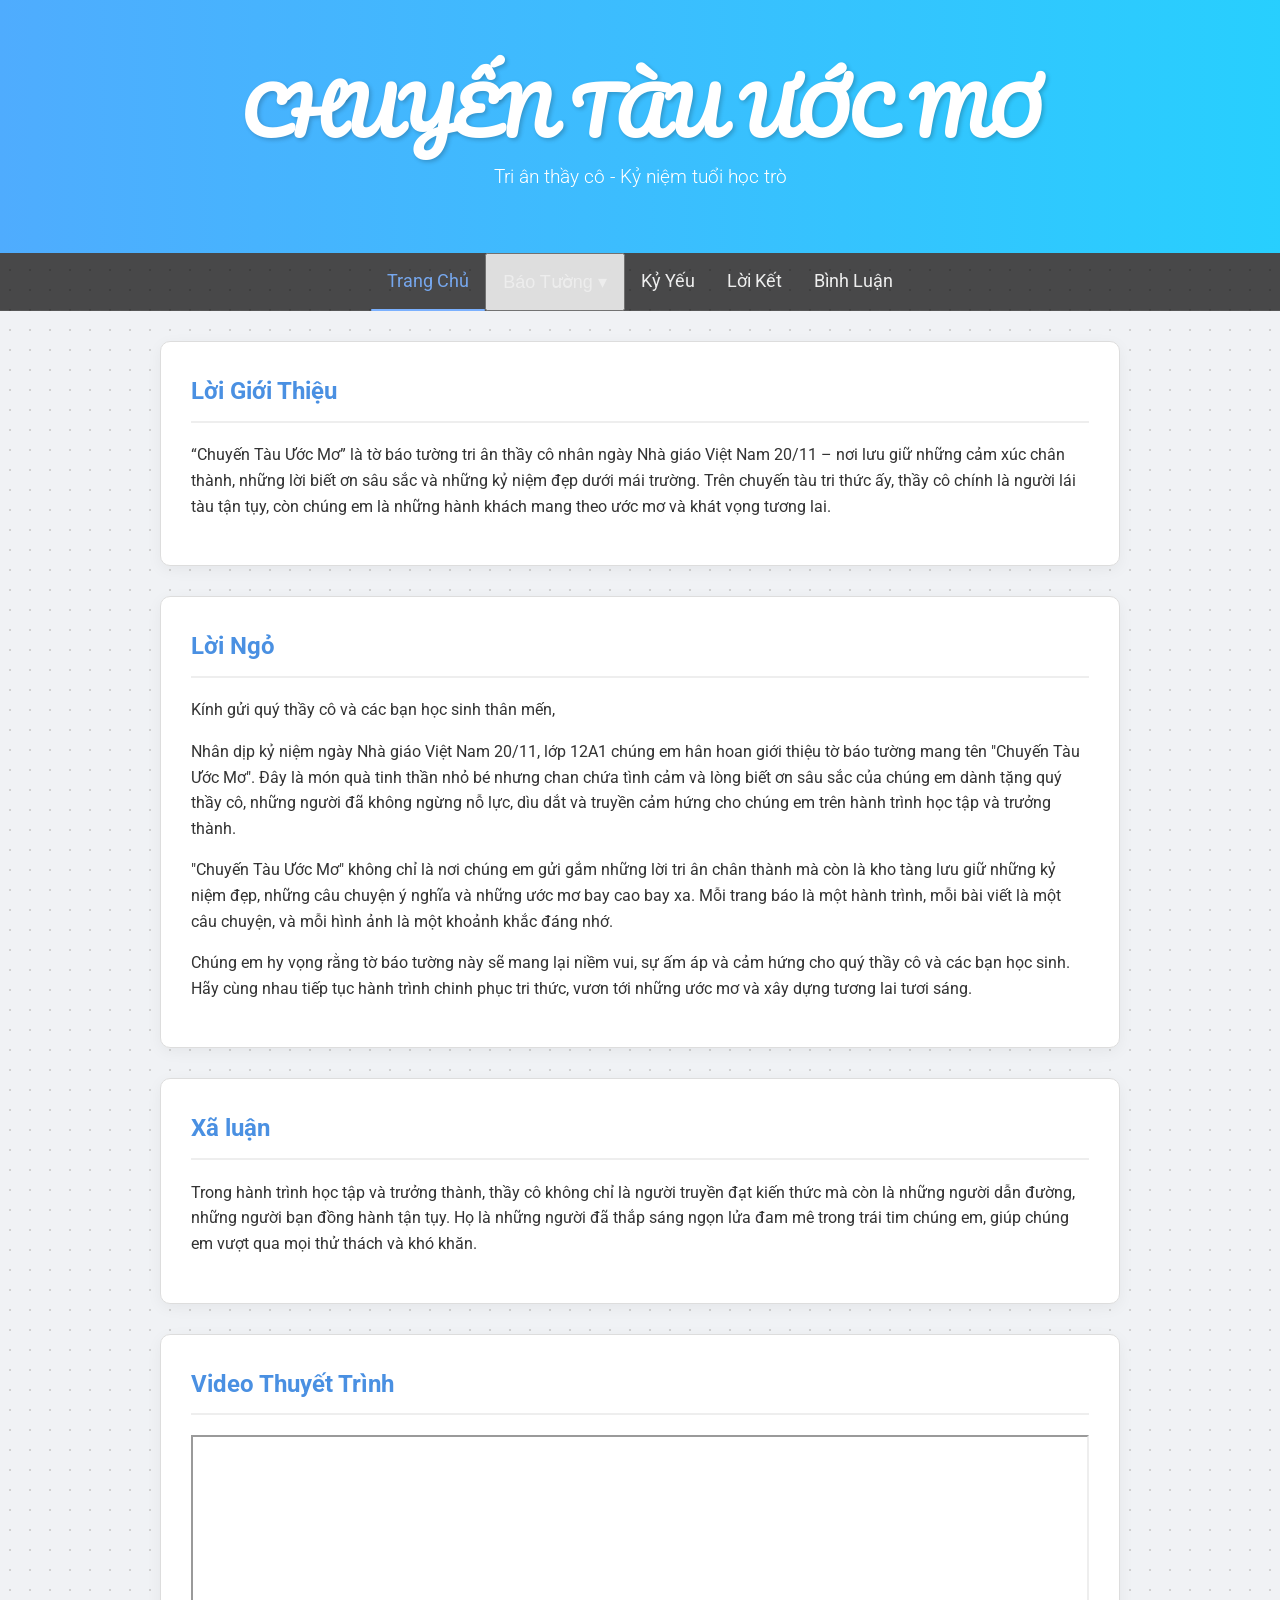
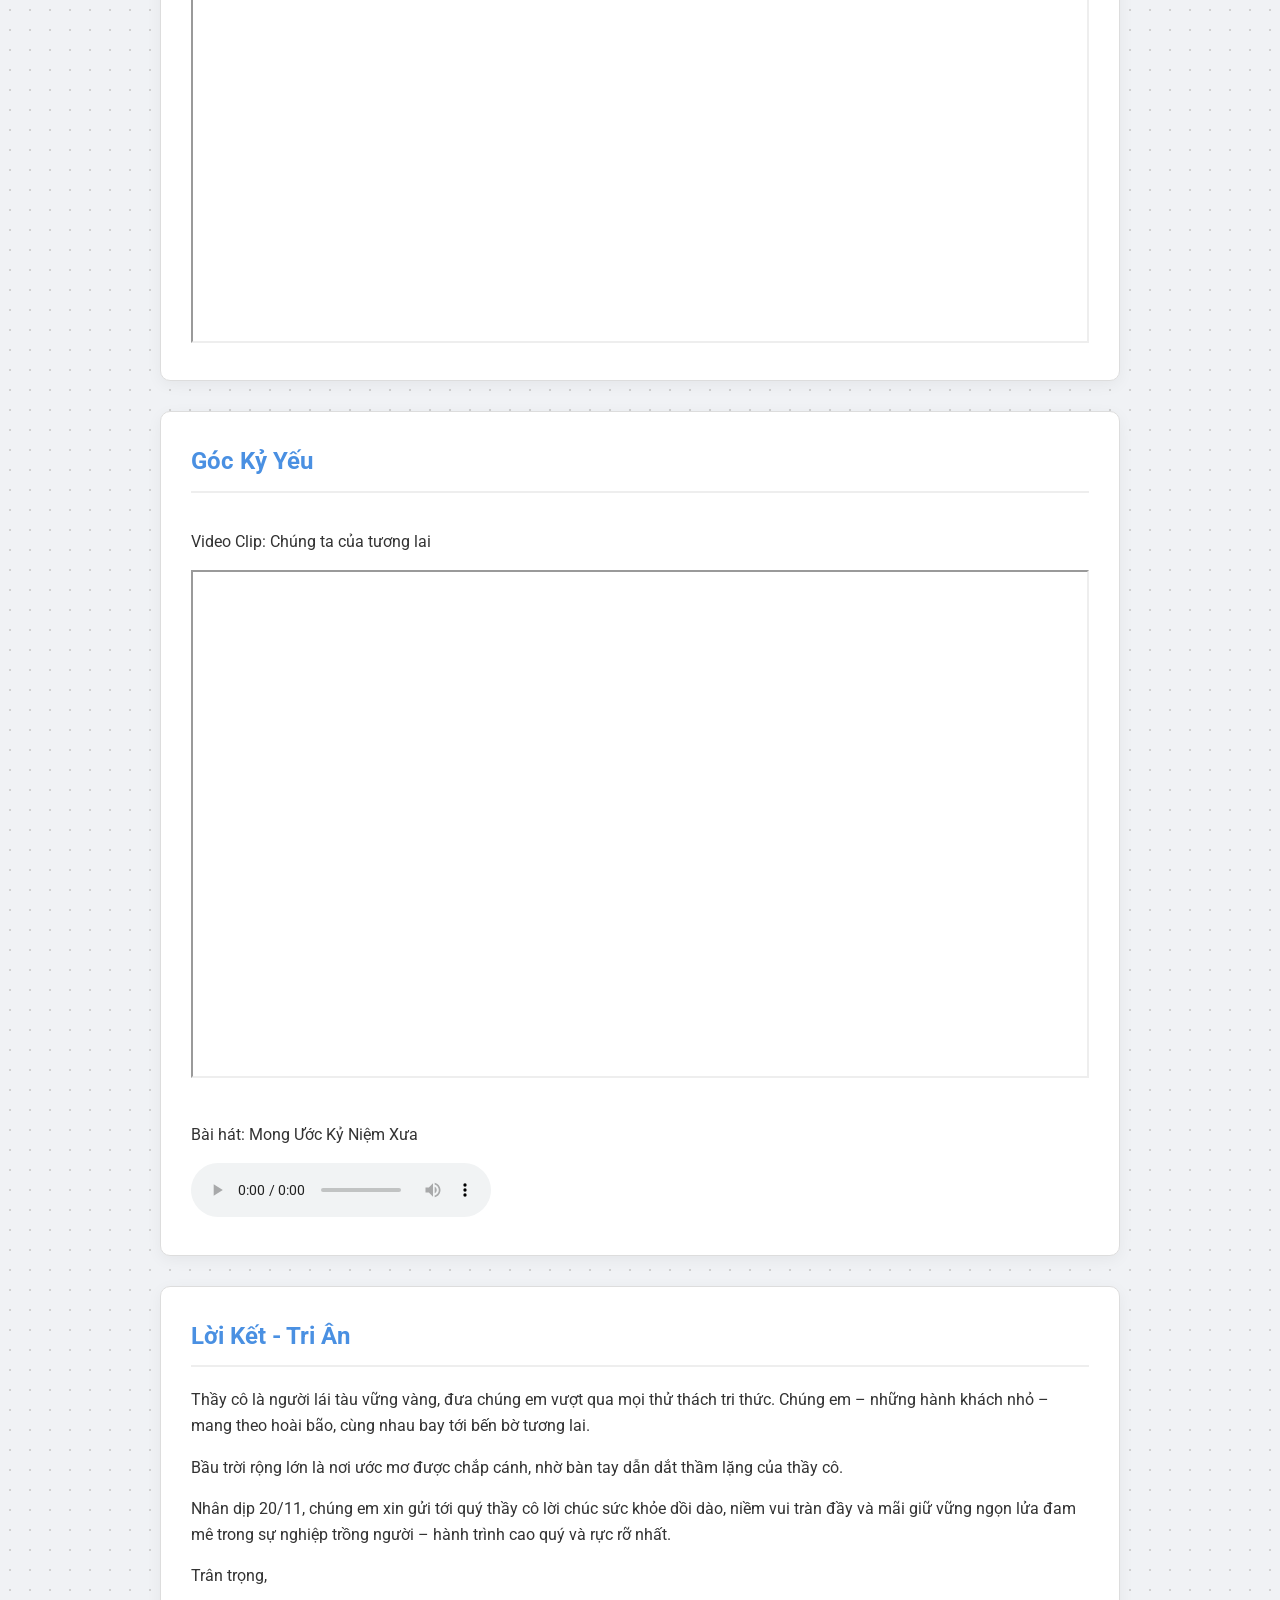
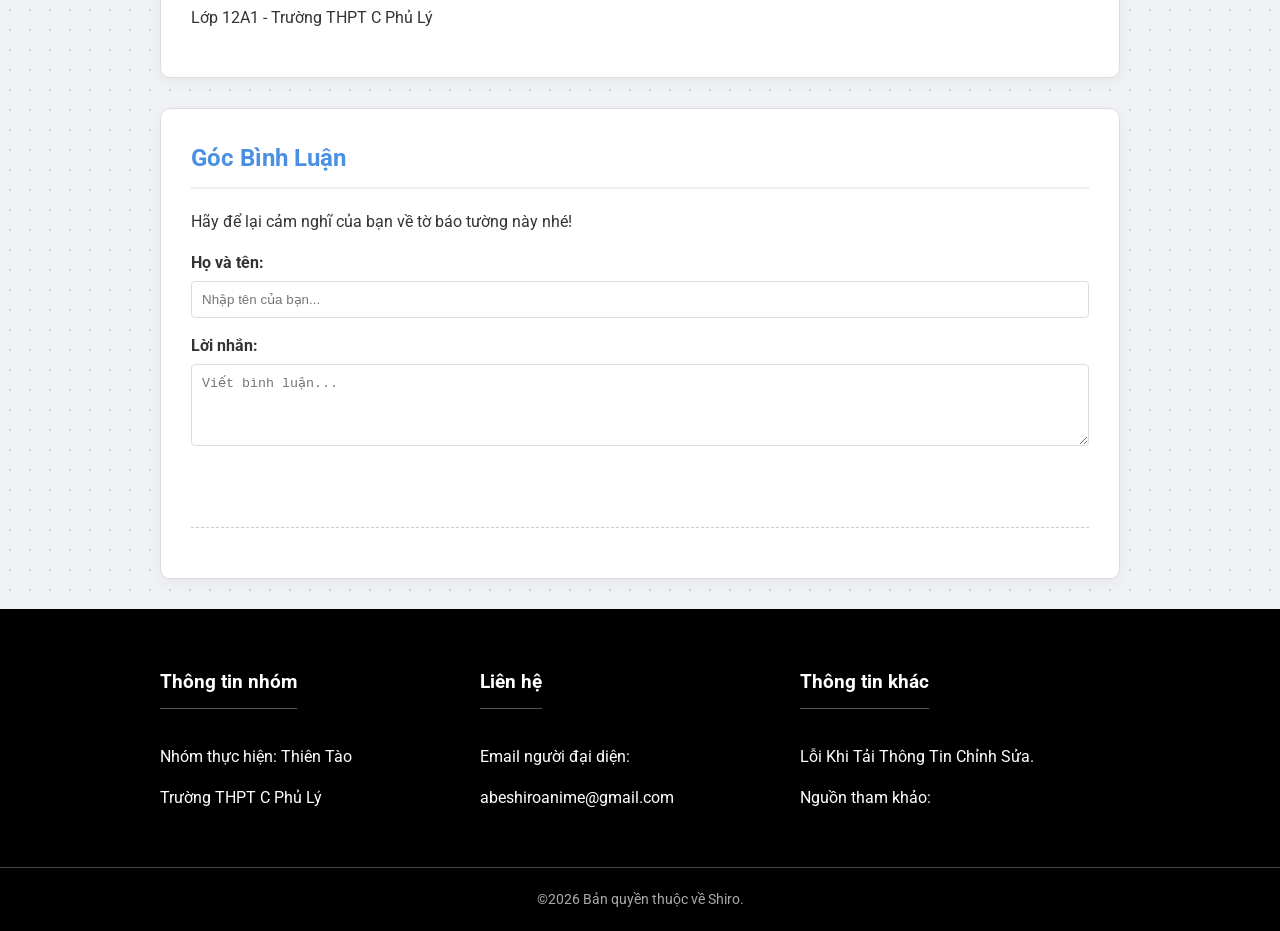
==== commit 04e66b1e: "up" ====
--- a/pages/baotuong/index.html
+++ b/pages/baotuong/index.html
@@ -30,10 +30,12 @@
     <nav class="navbar">
     <div class="container">
       <div class="anchors" id="anchors">
-        <a href="#top" class="anchor active" data-key="home">Trang Chủ</a>
+        <a href="#page" class="anchor active" data-key="home">Trang Chủ</a>
 
         <div class="dropdown" id="gameDropdown">
-          <a href="#" class="anchor" id="gameToggle" aria-expanded="false">Báo Tường ▾</a>
+          <button type="button" class="anchor" id="gameToggle" aria-expanded="false" aria-haspopup="true">
+            Báo Tường ▾
+          </button>
           <div class="dropdown-menu" id="gameMenu" role="menu" aria-hidden="true">
             <a href="#intro" role="menuitem">Giới Thiệu</a>
             <a href="#loingo" role="menuitem">Lời Ngỏ</a>
--- a/pages/baotuong/style.css
+++ b/pages/baotuong/style.css
@@ -10,15 +10,7 @@
 
 html {
     scroll-behavior: smooth; /* Hiệu ứng cuộn mượt toàn trang */
-    scrollbar-gutter: stable;
-    overflow-y: auto;
-    overflow-x: hidden;
-}
-
-html, body {
-    height: 100%;
-}
-
+}
 
 body {
     font-family: var(--font-body, 'Roboto', sans-serif); /* ưu tiên biến, fallback Roboto */
@@ -33,44 +25,7 @@
 
     /* Màu chữ */
     color: var(--text-color, var(--text-main)); /* ưu tiên biến, fallback màu chữ chính */
-}\r\n\r\n#top {\r\n    position: absolute;\r\n    top: 0;\r\n    left: 0;\r\n    width: 1px;\r\n    height: 1px;\r\n}\r\n
-
-body:not(.page-ready) {
-    overflow: hidden;
-    height: 100vh;
-}
-
-body.page-ready {
-    overflow: auto;
-}
-
-/* Hide default scrollbar */
-html, body {
-    -ms-overflow-style: none;
-    scrollbar-width: none;
-}
-html::-webkit-scrollbar,
-body::-webkit-scrollbar {
-    width: 0;
-    height: 0;
-}
-
-html.no-scroll {
-    overflow-y: scroll !important;
-    overflow-x: hidden !important;
-    height: 100% !important;
-}
-
-body.no-scroll {
-    overflow: hidden !important;
-    height: 100% !important;
-    position: fixed !important;
-    width: 100% !important;
-    left: 0;
-    padding-right: var(--sbw, 0px);
-}
-
-
+}
 
 /* Page reveal on reload: bottom-to-top fade with blur */
 #page {
@@ -197,21 +152,22 @@
   }
 
   .navbar .container {
-    justify-content: center;
+    justify-content: flex-start;
     padding: 0 8px;
   }
 
   .anchors {
-    flex-wrap: wrap;
-    justify-content: center;
-    gap: 4px 6px;
-    overflow: visible;
-  }
+    overflow-x: auto;
+    overflow-y: hidden;
+    -webkit-overflow-scrolling: touch;
+    scrollbar-width: none;
+  }
+  .anchors::-webkit-scrollbar { display: none; }
 
   .anchor {
-    height: 44px;
-    padding: 0 10px;
-    font-size: 13px;
+    height: 48px;
+    padding: 0 12px;
+    font-size: 14px;
     flex: 0 0 auto;
     white-space: nowrap;
   }
@@ -497,4 +453,4 @@
         opacity: 1;
         transform: translateY(0);
     }
-}
+}
--- a/pages/baotuong/style.css
+++ b/pages/baotuong/style.css
@@ -10,15 +10,7 @@
 
 html {
     scroll-behavior: smooth; /* Hiệu ứng cuộn mượt toàn trang */
-    scrollbar-gutter: stable;
-    overflow-y: auto;
-    overflow-x: hidden;
-}
-
-html, body {
-    height: 100%;
-}
-
+}
 
 body {
     font-family: var(--font-body, 'Roboto', sans-serif); /* ưu tiên biến, fallback Roboto */
@@ -33,44 +25,7 @@
 
     /* Màu chữ */
     color: var(--text-color, var(--text-main)); /* ưu tiên biến, fallback màu chữ chính */
-}\r\n\r\n#top {\r\n    position: absolute;\r\n    top: 0;\r\n    left: 0;\r\n    width: 1px;\r\n    height: 1px;\r\n}\r\n
-
-body:not(.page-ready) {
-    overflow: hidden;
-    height: 100vh;
-}
-
-body.page-ready {
-    overflow: auto;
-}
-
-/* Hide default scrollbar */
-html, body {
-    -ms-overflow-style: none;
-    scrollbar-width: none;
-}
-html::-webkit-scrollbar,
-body::-webkit-scrollbar {
-    width: 0;
-    height: 0;
-}
-
-html.no-scroll {
-    overflow-y: scroll !important;
-    overflow-x: hidden !important;
-    height: 100% !important;
-}
-
-body.no-scroll {
-    overflow: hidden !important;
-    height: 100% !important;
-    position: fixed !important;
-    width: 100% !important;
-    left: 0;
-    padding-right: var(--sbw, 0px);
-}
-
-
+}
 
 /* Page reveal on reload: bottom-to-top fade with blur */
 #page {
@@ -197,21 +152,22 @@
   }
 
   .navbar .container {
-    justify-content: center;
+    justify-content: flex-start;
     padding: 0 8px;
   }
 
   .anchors {
-    flex-wrap: wrap;
-    justify-content: center;
-    gap: 4px 6px;
-    overflow: visible;
-  }
+    overflow-x: auto;
+    overflow-y: hidden;
+    -webkit-overflow-scrolling: touch;
+    scrollbar-width: none;
+  }
+  .anchors::-webkit-scrollbar { display: none; }
 
   .anchor {
-    height: 44px;
-    padding: 0 10px;
-    font-size: 13px;
+    height: 48px;
+    padding: 0 12px;
+    font-size: 14px;
     flex: 0 0 auto;
     white-space: nowrap;
   }
@@ -497,4 +453,4 @@
         opacity: 1;
         transform: translateY(0);
     }
-}
+}
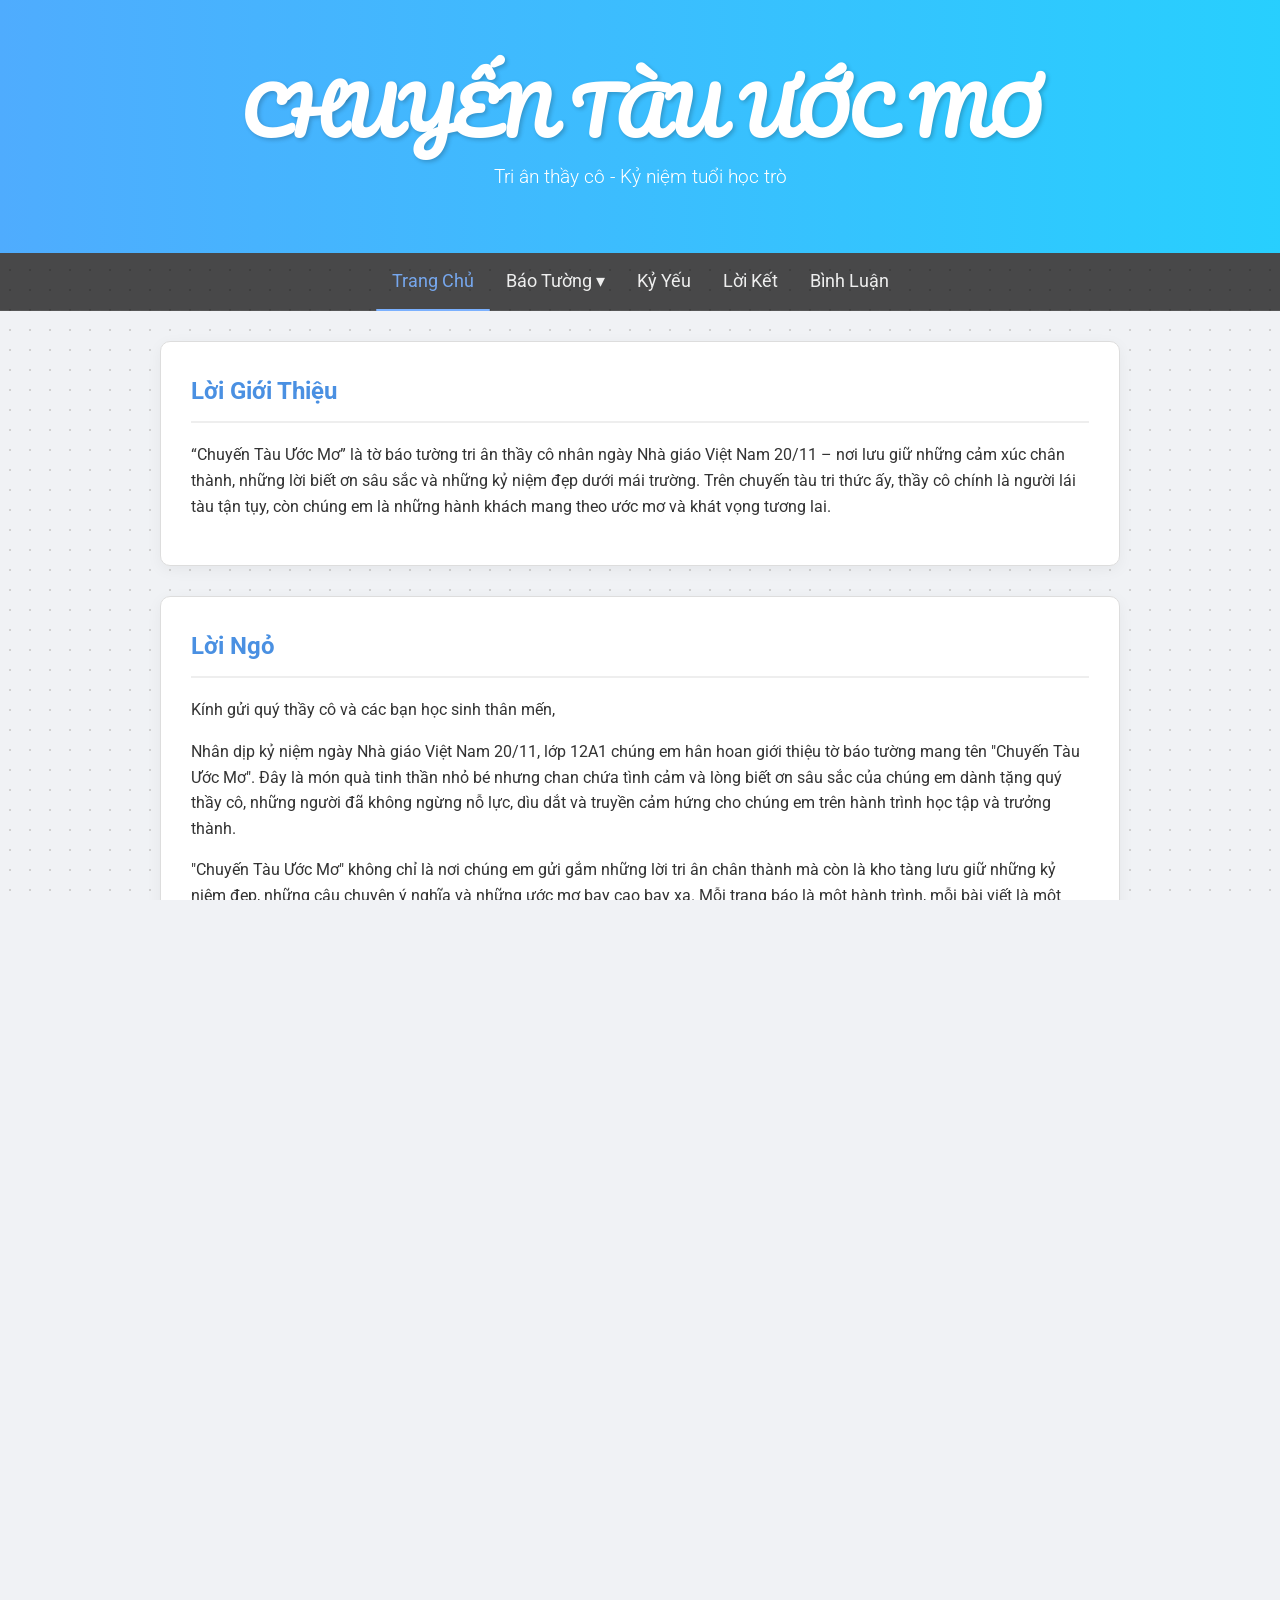
==== commit 45415343: "fix" ====
--- a/pages/baotuong/index.html
+++ b/pages/baotuong/index.html
@@ -15,7 +15,6 @@
 </head>
 <body>
     <div id="page">
-    <div id="top"></div>
     <header id="header">
         <div class="overlay">
             <h1 class="main-title">
@@ -30,17 +29,14 @@
     <nav class="navbar">
     <div class="container">
       <div class="anchors" id="anchors">
-        <a href="#page" class="anchor active" data-key="home">Trang Chủ</a>
+        <a href="#top" class="anchor active" data-key="home">Trang Chủ</a>
 
         <div class="dropdown" id="gameDropdown">
-          <button type="button" class="anchor" id="gameToggle" aria-expanded="false" aria-haspopup="true">
-            Báo Tường ▾
-          </button>
+          <a href="#" class="anchor" id="gameToggle" aria-expanded="false">Báo Tường ▾</a>
           <div class="dropdown-menu" id="gameMenu" role="menu" aria-hidden="true">
             <a href="#intro" role="menuitem">Giới Thiệu</a>
             <a href="#loingo" role="menuitem">Lời Ngỏ</a>
             <a href="#xaluan" role="menuitem">Xã Luận</a>
-            <a href="#video" role="menuitem">Video Thuyết Trình</a>
           </div>
         </div>
 
--- a/pages/baotuong/style.css
+++ b/pages/baotuong/style.css
@@ -10,7 +10,14 @@
 
 html {
     scroll-behavior: smooth; /* Hiệu ứng cuộn mượt toàn trang */
-}
+    scrollbar-gutter: stable;
+    overflow: hidden;
+}
+
+html, body {
+    height: 100%;
+}
+
 
 body {
     font-family: var(--font-body, 'Roboto', sans-serif); /* ưu tiên biến, fallback Roboto */
@@ -26,6 +33,43 @@
     /* Màu chữ */
     color: var(--text-color, var(--text-main)); /* ưu tiên biến, fallback màu chữ chính */
 }
+
+body:not(.page-ready) {
+    overflow: hidden;
+    height: 100vh;
+}
+
+body.page-ready {
+    overflow: auto;
+}
+
+/* Hide default scrollbar */
+html, body {
+    -ms-overflow-style: none;
+    scrollbar-width: none;
+}
+html::-webkit-scrollbar,
+body::-webkit-scrollbar {
+    width: 0;
+    height: 0;
+}
+
+html.no-scroll {
+    overflow-y: scroll !important;
+    overflow-x: hidden !important;
+    height: 100% !important;
+}
+
+body.no-scroll {
+    overflow: hidden !important;
+    height: 100% !important;
+    position: fixed !important;
+    width: 100% !important;
+    left: 0;
+    padding-right: var(--sbw, 0px);
+}
+
+
 
 /* Page reveal on reload: bottom-to-top fade with blur */
 #page {
@@ -152,22 +196,21 @@
   }
 
   .navbar .container {
-    justify-content: flex-start;
+    justify-content: center;
     padding: 0 8px;
   }
 
   .anchors {
-    overflow-x: auto;
-    overflow-y: hidden;
-    -webkit-overflow-scrolling: touch;
-    scrollbar-width: none;
-  }
-  .anchors::-webkit-scrollbar { display: none; }
+    flex-wrap: wrap;
+    justify-content: center;
+    gap: 4px 6px;
+    overflow: visible;
+  }
 
   .anchor {
-    height: 48px;
-    padding: 0 12px;
-    font-size: 14px;
+    height: 44px;
+    padding: 0 10px;
+    font-size: 13px;
     flex: 0 0 auto;
     white-space: nowrap;
   }
@@ -453,4 +496,4 @@
         opacity: 1;
         transform: translateY(0);
     }
-}+}
--- a/pages/baotuong/style.css
+++ b/pages/baotuong/style.css
@@ -10,7 +10,14 @@
 
 html {
     scroll-behavior: smooth; /* Hiệu ứng cuộn mượt toàn trang */
-}
+    scrollbar-gutter: stable;
+    overflow: hidden;
+}
+
+html, body {
+    height: 100%;
+}
+
 
 body {
     font-family: var(--font-body, 'Roboto', sans-serif); /* ưu tiên biến, fallback Roboto */
@@ -26,6 +33,43 @@
     /* Màu chữ */
     color: var(--text-color, var(--text-main)); /* ưu tiên biến, fallback màu chữ chính */
 }
+
+body:not(.page-ready) {
+    overflow: hidden;
+    height: 100vh;
+}
+
+body.page-ready {
+    overflow: auto;
+}
+
+/* Hide default scrollbar */
+html, body {
+    -ms-overflow-style: none;
+    scrollbar-width: none;
+}
+html::-webkit-scrollbar,
+body::-webkit-scrollbar {
+    width: 0;
+    height: 0;
+}
+
+html.no-scroll {
+    overflow-y: scroll !important;
+    overflow-x: hidden !important;
+    height: 100% !important;
+}
+
+body.no-scroll {
+    overflow: hidden !important;
+    height: 100% !important;
+    position: fixed !important;
+    width: 100% !important;
+    left: 0;
+    padding-right: var(--sbw, 0px);
+}
+
+
 
 /* Page reveal on reload: bottom-to-top fade with blur */
 #page {
@@ -152,22 +196,21 @@
   }
 
   .navbar .container {
-    justify-content: flex-start;
+    justify-content: center;
     padding: 0 8px;
   }
 
   .anchors {
-    overflow-x: auto;
-    overflow-y: hidden;
-    -webkit-overflow-scrolling: touch;
-    scrollbar-width: none;
-  }
-  .anchors::-webkit-scrollbar { display: none; }
+    flex-wrap: wrap;
+    justify-content: center;
+    gap: 4px 6px;
+    overflow: visible;
+  }
 
   .anchor {
-    height: 48px;
-    padding: 0 12px;
-    font-size: 14px;
+    height: 44px;
+    padding: 0 10px;
+    font-size: 13px;
     flex: 0 0 auto;
     white-space: nowrap;
   }
@@ -453,4 +496,4 @@
         opacity: 1;
         transform: translateY(0);
     }
-}+}
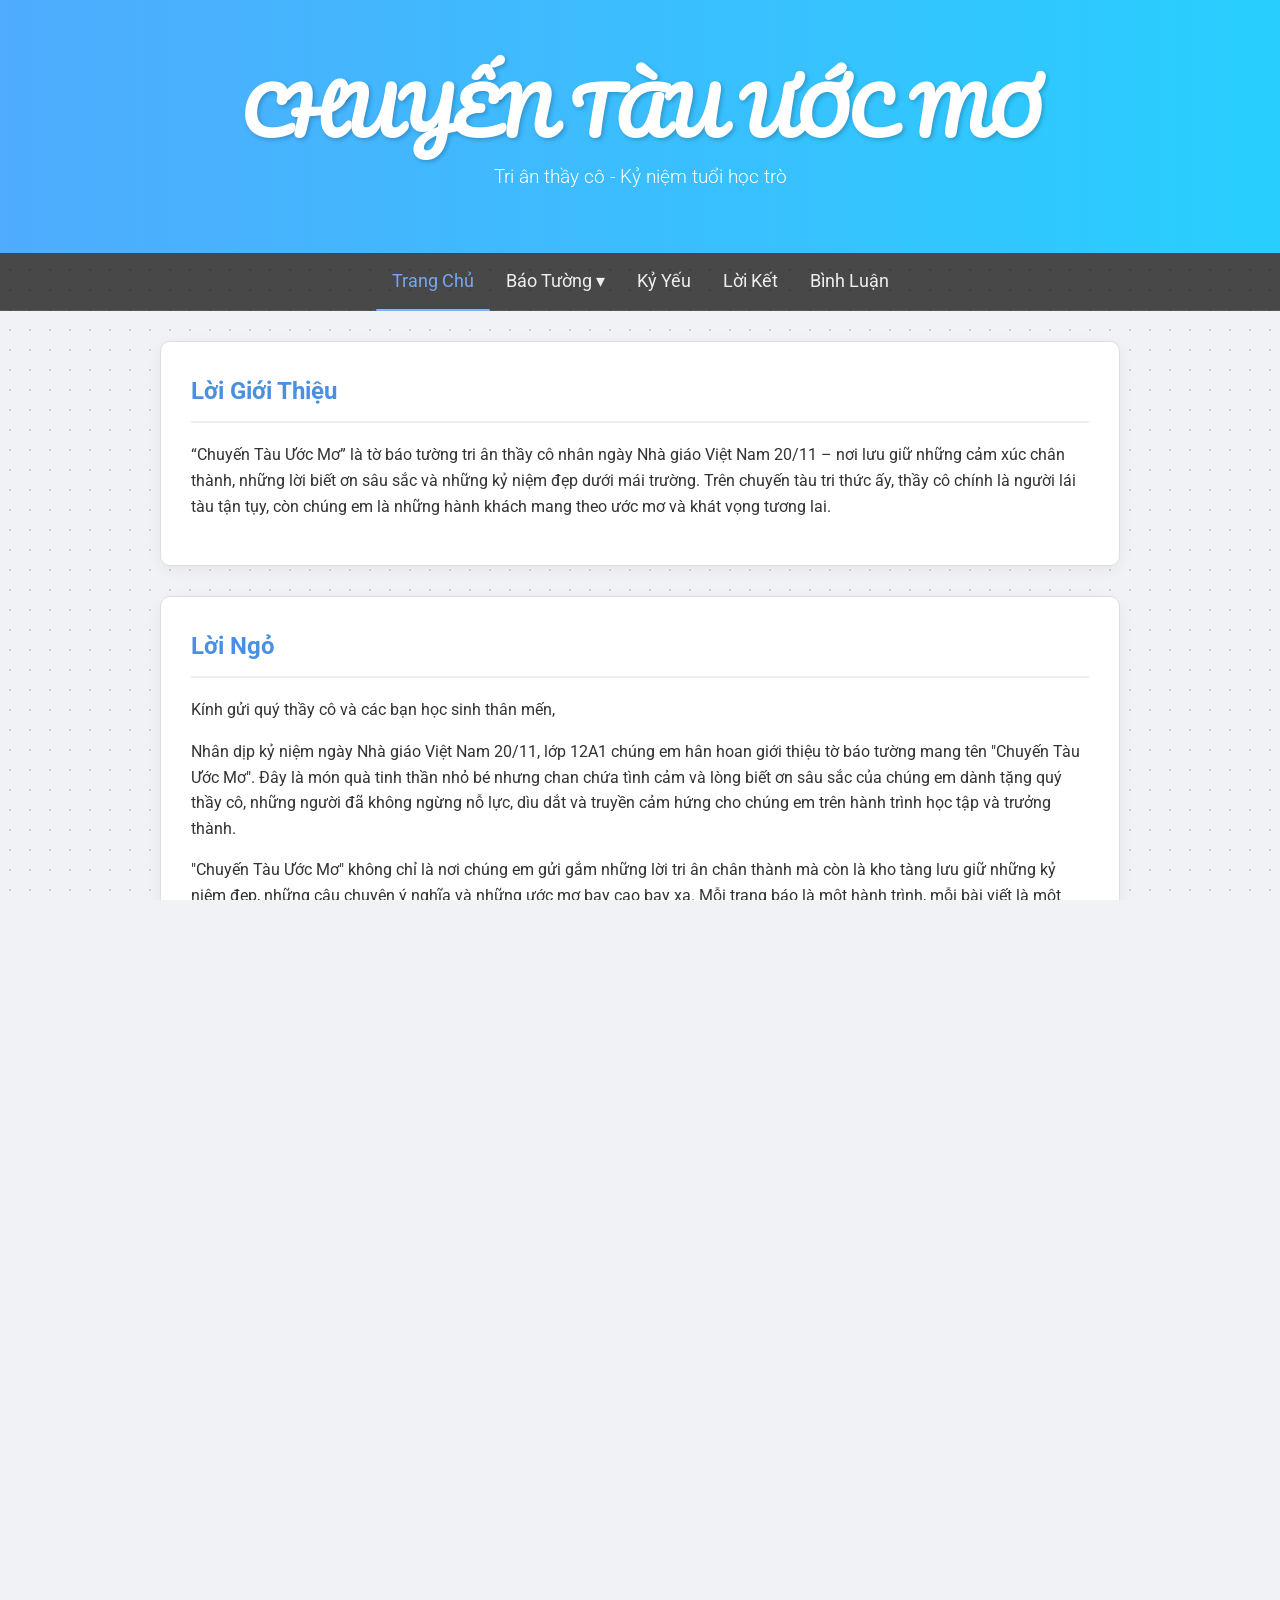
==== commit b1db64a0: "fix home" ====
--- a/pages/baotuong/index.html
+++ b/pages/baotuong/index.html
@@ -15,6 +15,7 @@
 </head>
 <body>
     <div id="page">
+    <div id="page"></div>
     <header id="header">
         <div class="overlay">
             <h1 class="main-title">
@@ -29,7 +30,7 @@
     <nav class="navbar">
     <div class="container">
       <div class="anchors" id="anchors">
-        <a href="#top" class="anchor active" data-key="home">Trang Chủ</a>
+        <a href="#page" class="anchor active" data-key="home">Trang Chủ</a>
 
         <div class="dropdown" id="gameDropdown">
           <a href="#" class="anchor" id="gameToggle" aria-expanded="false">Báo Tường ▾</a>
@@ -37,6 +38,7 @@
             <a href="#intro" role="menuitem">Giới Thiệu</a>
             <a href="#loingo" role="menuitem">Lời Ngỏ</a>
             <a href="#xaluan" role="menuitem">Xã Luận</a>
+            <a href="#video" role="menuitem">Video Thuyết Trình</a>
           </div>
         </div>
 
@@ -234,7 +236,7 @@
             </div>
         </div>
         <div class="copyright">
-            &copy;2026 Bản quyền thuộc về <a href="https://ashirosleepy.github.io/ashiro/pages/profile/index.html" style="color: #aaa;" target="_blank">Shiro</a>.
+            &copy;2026 Bản quyền thuộc về <a href="https://ashirosleepy.github.io/ashiro/pages/profile/index.html" style="color: #aaa;" target="_blank">Shiro</a>
         </div>
     </footer>
     </div>
--- a/pages/baotuong/style.css
+++ b/pages/baotuong/style.css
@@ -188,40 +188,6 @@
   transition: transform .36s cubic-bezier(.22,.9,.32,1), width .28s cubic-bezier(.22,.9,.32,1); /* Hiệu ứng chuyển động */
   background: #7bb1ff; /* Màu chỉ báo */
   pointer-events: none; /* Không tương tác */
-}
-
-@media (max-width: 768px) {
-  .navbar {
-    height: auto;
-  }
-
-  .navbar .container {
-    justify-content: center;
-    padding: 0 8px;
-  }
-
-  .anchors {
-    flex-wrap: wrap;
-    justify-content: center;
-    gap: 4px 6px;
-    overflow: visible;
-  }
-
-  .anchor {
-    height: 44px;
-    padding: 0 10px;
-    font-size: 13px;
-    flex: 0 0 auto;
-    white-space: nowrap;
-  }
-
-  .indicator {
-    display: none;
-  }
-
-  .dropdown-menu {
-    min-width: 180px;
-  }
 }
 
 /* Dropdown */
@@ -371,8 +337,9 @@
 }
 
 .submit-btn {
-    background-color: var(--accent-color); /* Nền nút gửi */
-    color: white; /* Màu chữ nút */
+    background-color: var(--primary-color); /* Nền nút gửi */
+    color: #fff; /* Màu chữ nút */
+    border: 1px solid rgba(0,0,0,0.1);
     padding: 10px 25px; /* Padding nút */
     border: none; /* Bỏ viền */
     border-radius: 4px; /* Bo góc nút */
--- a/pages/baotuong/style.css
+++ b/pages/baotuong/style.css
@@ -188,40 +188,6 @@
   transition: transform .36s cubic-bezier(.22,.9,.32,1), width .28s cubic-bezier(.22,.9,.32,1); /* Hiệu ứng chuyển động */
   background: #7bb1ff; /* Màu chỉ báo */
   pointer-events: none; /* Không tương tác */
-}
-
-@media (max-width: 768px) {
-  .navbar {
-    height: auto;
-  }
-
-  .navbar .container {
-    justify-content: center;
-    padding: 0 8px;
-  }
-
-  .anchors {
-    flex-wrap: wrap;
-    justify-content: center;
-    gap: 4px 6px;
-    overflow: visible;
-  }
-
-  .anchor {
-    height: 44px;
-    padding: 0 10px;
-    font-size: 13px;
-    flex: 0 0 auto;
-    white-space: nowrap;
-  }
-
-  .indicator {
-    display: none;
-  }
-
-  .dropdown-menu {
-    min-width: 180px;
-  }
 }
 
 /* Dropdown */
@@ -371,8 +337,9 @@
 }
 
 .submit-btn {
-    background-color: var(--accent-color); /* Nền nút gửi */
-    color: white; /* Màu chữ nút */
+    background-color: var(--primary-color); /* Nền nút gửi */
+    color: #fff; /* Màu chữ nút */
+    border: 1px solid rgba(0,0,0,0.1);
     padding: 10px 25px; /* Padding nút */
     border: none; /* Bỏ viền */
     border-radius: 4px; /* Bo góc nút */
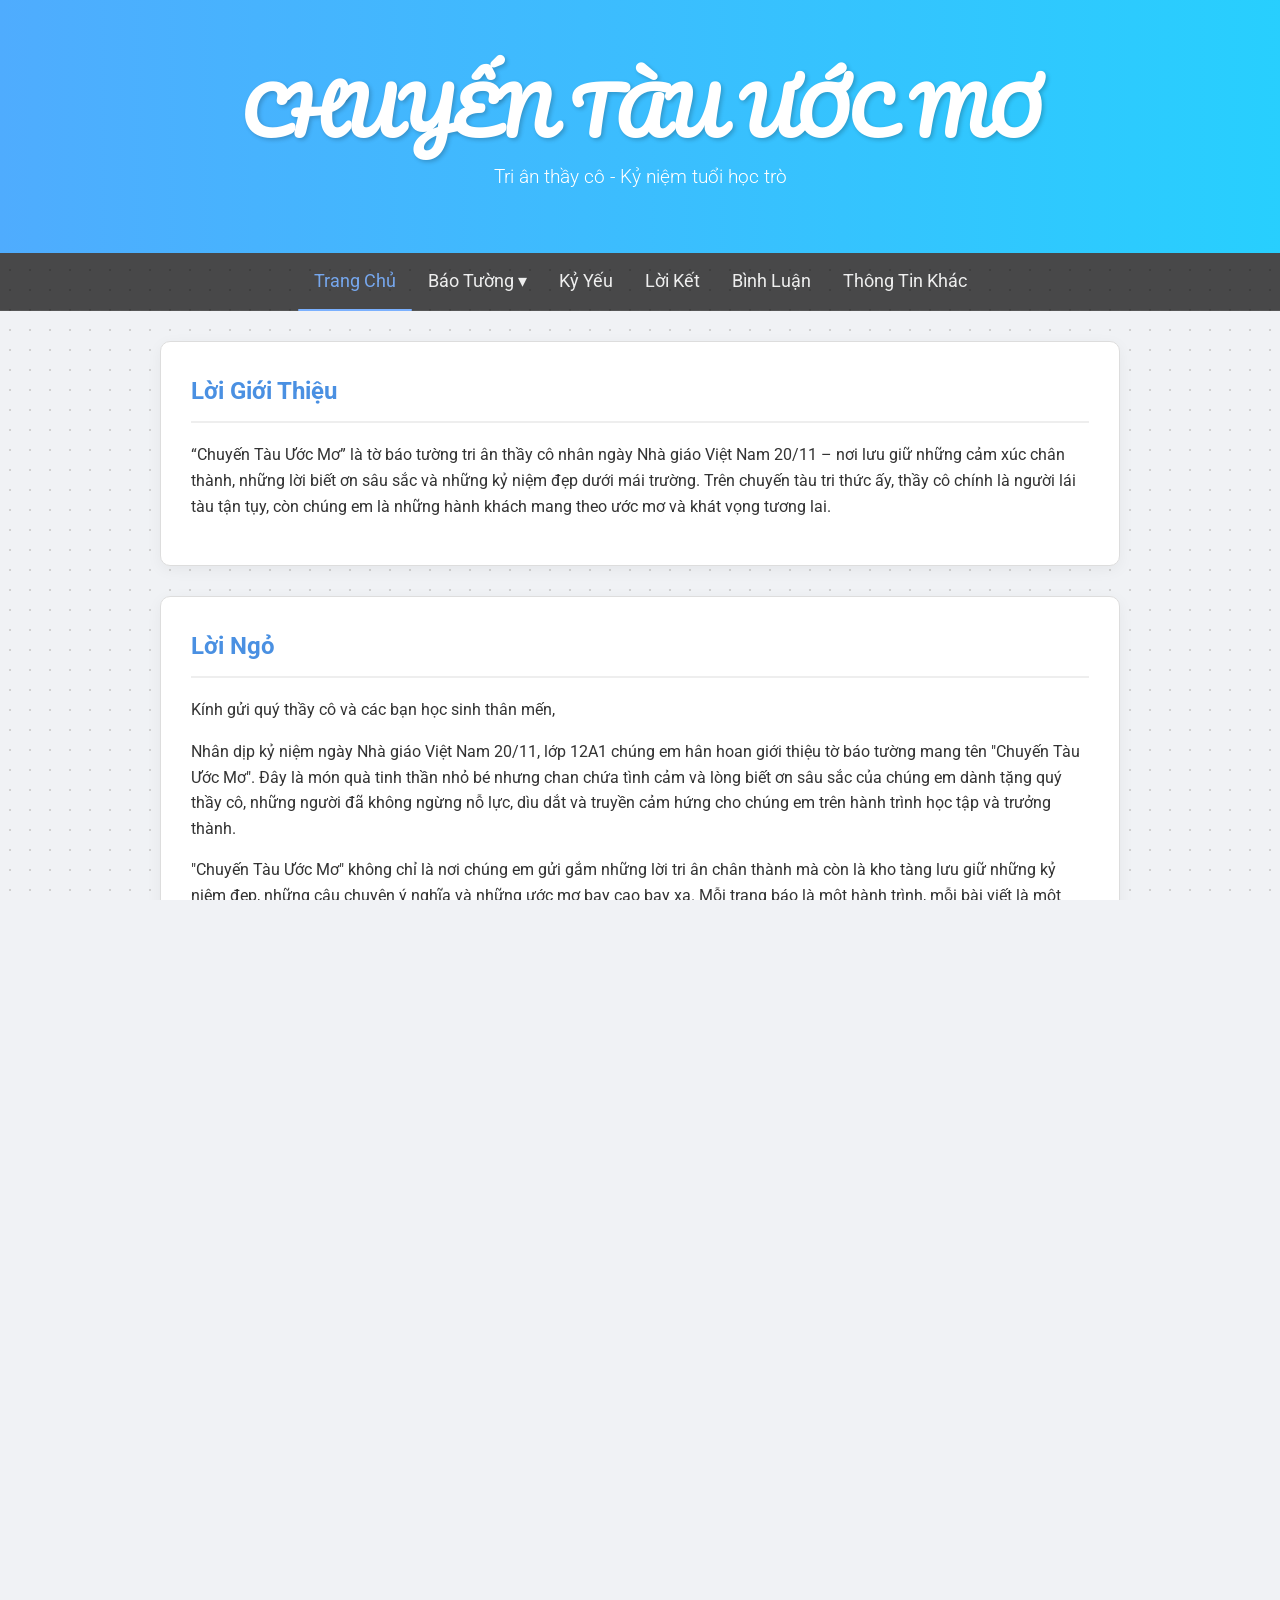
==== commit 0c463b9b: "add" ====
--- a/pages/baotuong/index.html
+++ b/pages/baotuong/index.html
@@ -45,6 +45,7 @@
         <a href="#kyyeu" class="anchor" data-key="news">Kỷ Yếu</a>
         <a href="#loikettrian" class="anchor" data-key="about">Lời Kết</a>
         <a href="#comments" class="anchor" data-key="community">Bình Luận</a>
+        <a href="#footer" class="anchor" data-key="bot">Thông Tin Khác</a>
 
         <div class="indicator" id="indicator"></div>
       </div>
--- a/pages/baotuong/style.css
+++ b/pages/baotuong/style.css
@@ -15,7 +15,7 @@
 }
 
 html, body {
-    height: 100%;
+    height: 100%; /* Đảm bảo chiều cao đầy đủ */
 }
 
 
--- a/pages/baotuong/style.css
+++ b/pages/baotuong/style.css
@@ -15,7 +15,7 @@
 }
 
 html, body {
-    height: 100%;
+    height: 100%; /* Đảm bảo chiều cao đầy đủ */
 }
 
 
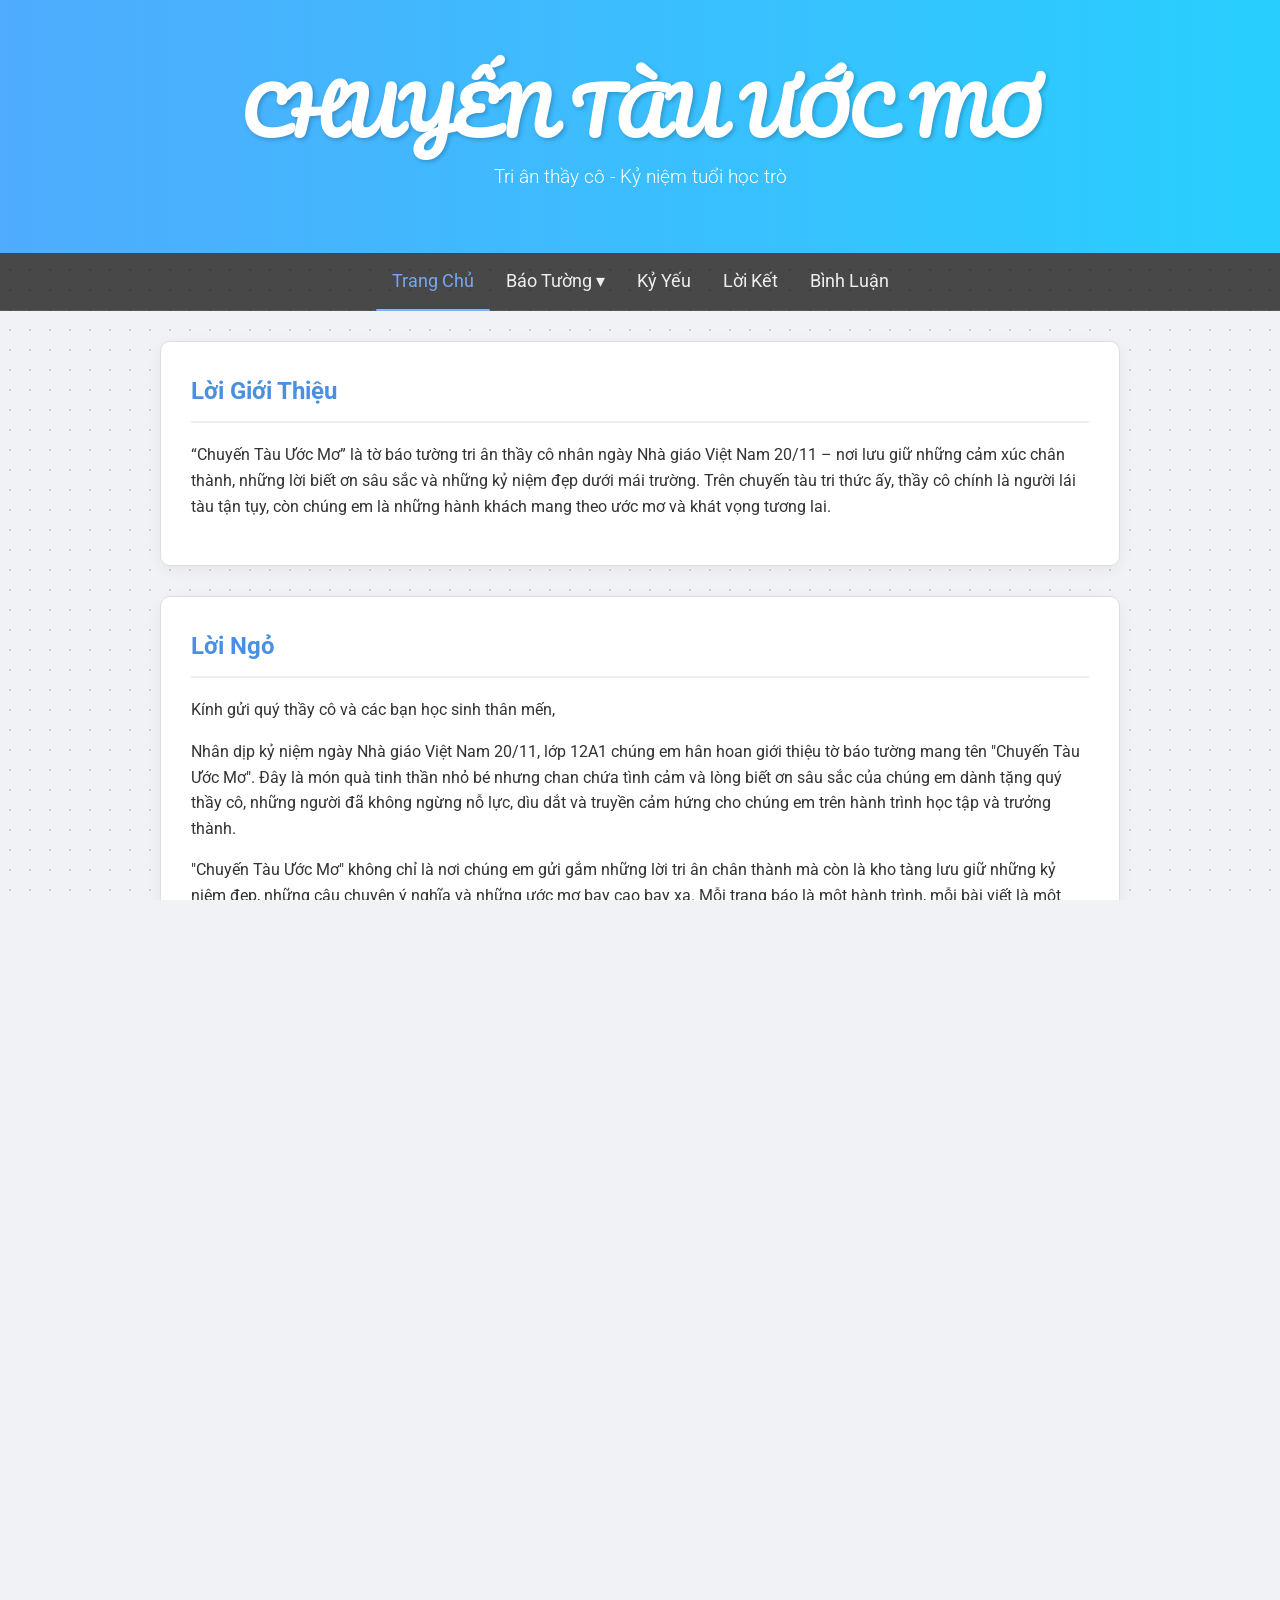
==== commit db5e6d9f: "animation comment" ====
--- a/pages/baotuong/index.html
+++ b/pages/baotuong/index.html
@@ -45,7 +45,6 @@
         <a href="#kyyeu" class="anchor" data-key="news">Kỷ Yếu</a>
         <a href="#loikettrian" class="anchor" data-key="about">Lời Kết</a>
         <a href="#comments" class="anchor" data-key="community">Bình Luận</a>
-        <a href="#footer" class="anchor" data-key="bot">Thông Tin Khác</a>
 
         <div class="indicator" id="indicator"></div>
       </div>
--- a/pages/baotuong/style.css
+++ b/pages/baotuong/style.css
@@ -353,6 +353,16 @@
     padding-top: 20px; /* Padding trên */
 } 
 
+/* Comment pagination animation */
+.comment-list.is-animating {
+    opacity: 0;
+    transform: translateY(8px);
+}
+.comment-list.is-animating,
+.comment-list {
+    transition: opacity 0.3s ease, transform 0.3s ease;
+}
+
 .comment-item {
     background: #f1f1f1; /* Nền bình luận */
     padding: 10px; /* Padding bên trong */
--- a/pages/baotuong/style.css
+++ b/pages/baotuong/style.css
@@ -353,6 +353,16 @@
     padding-top: 20px; /* Padding trên */
 } 
 
+/* Comment pagination animation */
+.comment-list.is-animating {
+    opacity: 0;
+    transform: translateY(8px);
+}
+.comment-list.is-animating,
+.comment-list {
+    transition: opacity 0.3s ease, transform 0.3s ease;
+}
+
 .comment-item {
     background: #f1f1f1; /* Nền bình luận */
     padding: 10px; /* Padding bên trong */
